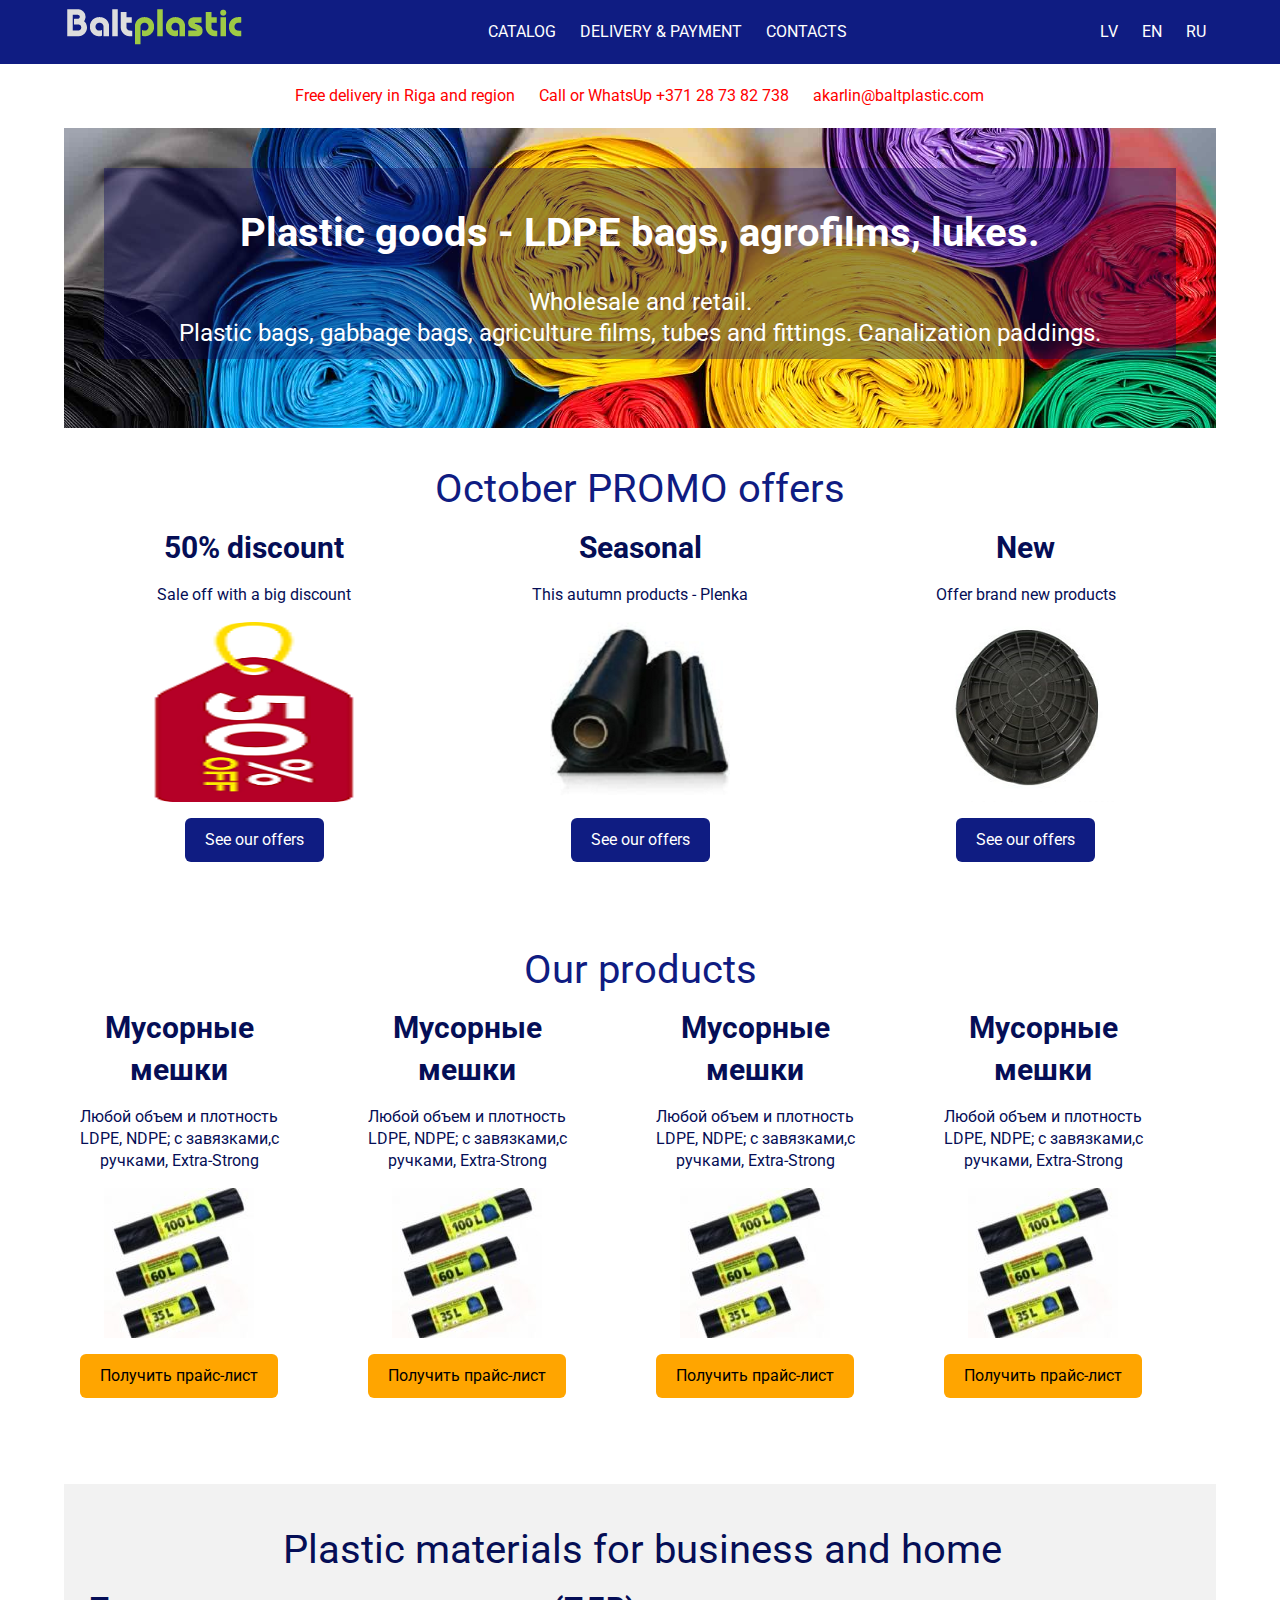
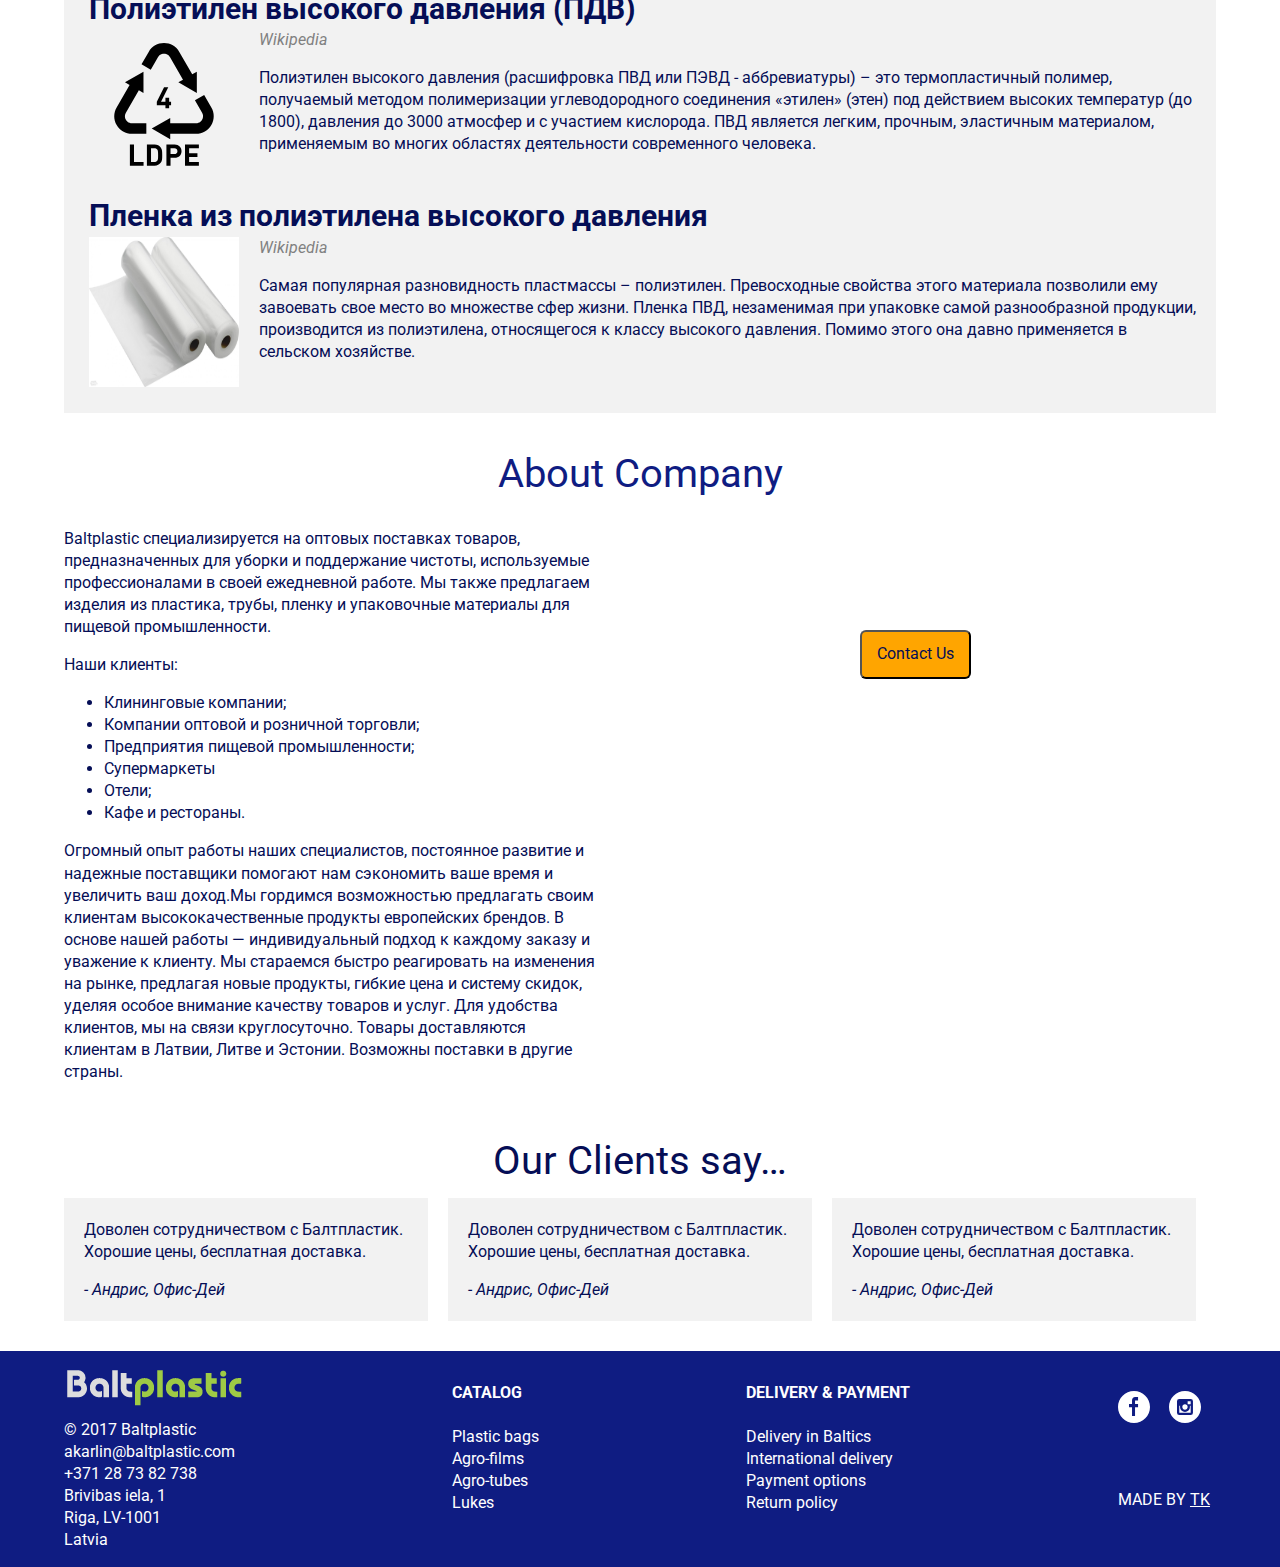
==== index.html @ e7d63afd "Update index.html" ====
<!DOCTYPE html>
<html lang="en">
<head>
	<meta charset="utf-8">
	<meta name="viewport" content="width=device-width,initial-scale=1,shrink-to-fit=no">
	<title>Plastic goods, tubes, packages wholesale</title>
	<link href="css/normalize.css" rel="stylesheet">
	<link href="css/style.css" rel="stylesheet">
	<link href="https://fonts.googleapis.com/css?family=Roboto:400,500,700&amp;subset=cyrillic" rel="stylesheet">
</head>
<body>
	<header>
		<nav class="main-navigation container">
			<div class="main-header-logo">
				<img src="img/logo.png" width="180" height="50" alt="Baltpalstic logo">
			</div>
			<ul class="main-menu">
				<li><a class="main-menu-link" href="catalog.html">CATALOG</a></li>
					<ul class="dropdown">
						<li><a href="#">Plastic bags</a></li>
						<li><a href="#">Agro-films</a></li>
						<li><a href="#">Agro-tubes</a></li>
						<li><a href="#">Lukes</a></li>
					</ul>
				<li><a class="main-menu-link" href="terms.html">DELIVERY &#38; PAYMENT</a></li>
					<ul class="dropdown">
						<li><a href="#">Delivery in Baltics</a></li>
						<li><a href="#">International delivery</a></li>
						<li><a href="#">Payment options</a></li>
						<li><a href="#">Return policy</a></li>
					</ul>
				<li><a class="main-menu-link" href="about.html">CONTACTS</a></li>
			</ul>
			<ul class="language-menu">
				<li><a href="#">LV</a></li>
				<li><a href="#">EN</a></li>
				<li><a href="#">RU</a></li>
			</ul>
		</nav>
	</header>
	<main class="container">
		<div class="announcement">
			<ul>
				<li>Free delivery in Riga and region</li>
				<li> Call or WhatsUp +371 28 73 82 738</li>
				<li>akarlin@baltplastic.com</li>
			</ul>
		</div>
		<section class="banner">
			<div class="banner-text">
				<h1>Plastic goods - LDPE bags, agrofilms, lukes.</h1>
				<p>Wholesale and retail.</p>
				<p>Plastic bags, gabbage bags, agriculture films, tubes and fittings. Canalization paddings.</p>
			</div>
		</section>
		<section class="promo">
			<h2 class="section-title"><a href="promo.html">October PROMO offers</a></h2>
			<div class="promo-offers">
				<article class="offer">
					<h3>50% discount</h3>
					<p>Sale off with a big discount</p>
					<img src="img/discount.png" width="240" height="180" alt>
					<p><a class="button" href="promo.html#50%">See our offers</a></p>
				</article>
				<article class="offer">
					<h3>Seasonal</h3>
					<p>This autumn products - Plenka</p>
					<img src="img/black-film.png" width="180" height="180" alt>
					<p><a class="button" href="promo.html#saleoff">See our offers</a></p>
				</article>
				<article class="offer">
					<h3>New</h3>
					<p>Offer brand new products</p>
					<img src="img/luk.png" width="180" height="180" alt>
					<p><a class="button" href="promo.html#new-pr">See our offers</a></p>
				</article>
			</div>
		</section>
		<section class="our-products">
			<h2 class="section-title"><a href="catalog.html">Our products</a></h2>
			<div class="products">
				<div class="product-item">
					<div class="product-text">
						<h3>Мусорные мешки</h3>
						<p>Любой объем и плотность LDPE, NDPE; с завязками,с ручками, Extra-Strong</p>
					</div>
					<img src="img/ldpe_2-150x150.jpg" width="150" height="150" alt="Мешки">
					<p><a class="button order inside-catalog" target="_blank" href="https://goo.gl/forms/ezxIG8glcDFkC39t2">Получить прайс-лист</a></p>
				</div>
				<div class="product-item">
					<div class="product-text">
						<h3>Мусорные мешки</h3>
						<p>Любой объем и плотность LDPE, NDPE; с завязками,с ручками, Extra-Strong</p>
					</div>
					<img src="img/ldpe_2-150x150.jpg" width="150" height="150" alt="Мешки">
					<p><a class="button order inside-catalog" target="_blank" href="https://goo.gl/forms/ezxIG8glcDFkC39t2">Получить прайс-лист</a></p>
				</div>
				<div class="product-item">
					<div class="product-text">
						<h3>Мусорные мешки</h3>
						<p>Любой объем и плотность LDPE, NDPE; с завязками,с ручками, Extra-Strong</p>
					</div>
					<img src="img/ldpe_2-150x150.jpg" width="150" height="150" alt="Мешки">
					<p><a class="button order inside-catalog" target="_blank" href="https://goo.gl/forms/ezxIG8glcDFkC39t2">Получить прайс-лист</a></p>
				</div>
				<div class="product-item">
					<div class="product-text">
						<h3>Мусорные мешки</h3>
						<p>Любой объем и плотность LDPE, NDPE; с завязками,с ручками, Extra-Strong</p>
					</div>
					<img src="img/ldpe_2-150x150.jpg" width="150" height="150" alt="Мешки">
					<p><a class="button order inside-catalog" target="_blank" href="https://goo.gl/forms/ezxIG8glcDFkC39t2">Получить прайс-лист</a></p>
				</div>
			</div>
		</section>
		<section class="info-text">
			<h2 class="section-title">Plastic materials for business and home</h2>
			<div class="info">
				<h3>Полиэтилен высокого давления (ПДВ)</h3>
				<cite><a href="https://en.wikipedia.org/wiki/Polyethylene">Wikipedia</a></cite>
				<img class="info-img" src="img/Symbol_Resin_Code_4_LDPE.svg" width="150" height="150" alt="LDPE">
				<p>Полиэтилен высокого давления (расшифровка ПВД или ПЭВД - аббревиатуры) – это термопластичный полимер, получаемый методом полимеризации углеводородного соединения «этилен» (этен) под действием высоких температур (до 1800), давления до 3000 атмосфер и с участием кислорода. ПВД является легким, прочным, эластичным материалом, применяемым во многих областях деятельности современного человека.</p>
			</div>
			<div class="info">
				<h3>Пленка из полиэтилена высокого давления</h3>
				<cite><a href="https://en.wikipedia.org/wiki/Plastic_film">Wikipedia</a></cite>
				<img class="info-img" src="img/plenka.jpg" width="150" height="150" alt="Plenka">
				<p>Самая популярная разновидность пластмассы – полиэтилен. Превосходные свойства этого материала позволили ему завоевать свое место во множестве сфер жизни. Пленка ПВД, незаменимая при упаковке самой разнообразной продукции, производится из полиэтилена, относящегося к классу высокого давления. Помимо этого она давно применяется в сельском хозяйстве.</p>
			</div>
		</section>
		<section class="about-company">
			<h2 class="section-title"><a href="about.html">About Company</a></h2>
			<div class="about-company-wrapper">
				<div class="about-company-text">
					<p>Baltplastic специализируется на оптовых поставках товаров, предназначенных для уборки и поддержание чистоты, используемые профессионалами в своей ежедневной работе. Мы также предлагаем изделия из пластика, трубы, пленку и упаковочные материалы для пищевой промышленности.</p>
					<p>Наши клиенты:</p>
					<ul>
						<li>Клининговые компании;</li>
						<li>Компании оптовой и розничной торговли;</li>
						<li>Предприятия пищевой промышленности;</li>
						<li>Супермаркеты</li>
						<li>Отели;</li>
						<li>Кафе и рестораны.</li>
					</ul>
					<p>Огромный опыт работы наших специалистов, постоянное развитие и надежные поставщики помогают нам сэкономить ваше время и увеличить ваш доход.Мы гордимся возможностью предлагать своим клиентам высококачественные продукты европейских брендов.
В основе нашей работы — индивидуальный подход к каждому заказу и уважение к клиенту.
Мы стараемся быстро реагировать на изменения на рынке, предлагая новые продукты, гибкие цена и систему скидок, уделяя особое внимание качеству товаров и услуг.
Для удобства клиентов, мы на связи круглосуточно.
Товары доставляются клиентам в Латвии, Литвe и Эстонии. Возможны поставки в другие страны.</p>
			</div>
			<div class="map">
				<iframe src="https://www.google.com/maps/embed?pb=!1m18!1m12!1m3!1d2174.8038383225467!2d24.14972441620319!3d56.96929258089617!2m3!1f0!2f0!3f0!3m2!1i1024!2i768!4f13.1!3m3!1m2!1s0x46eece4de9880dd9%3A0x5e7180d41c6c4830!2zQnLEq3bEq2JhcyBpZWxhIDE4OSwgVmlkemVtZXMgcHJpZWvFoXBpbHPEk3RhLCBSxKtnYSwgTFYtMTAxMg!5e0!3m2!1sru!2slv!4v1507372986558" width="600" height="450" frameborder="0" style="border:0" allowfullscreen></iframe>
				<button class="button map-contact">Contact Us</button>
			</div>
		</div>

		</section>
		<section class="reviews">
			<h2 class="section-title">Our Clients say&#8230;</h2>
			<div class="reviews-wrapper">
			<div class="client-review">
				<p>Доволен сотрудничеством с Балтпластик. Хорошие цены, бесплатная доставка.</p>
				<cite>- Андрис, Офис-Дей</cite>
			</div>
			<div class="client-review">
				<p>Доволен сотрудничеством с Балтпластик. Хорошие цены, бесплатная доставка.</p>
				<cite>- Андрис, Офис-Дей</cite>
			</div>
			<div class="client-review">
				<p>Доволен сотрудничеством с Балтпластик. Хорошие цены, бесплатная доставка.</p>
				<cite>- Андрис, Офис-Дей</cite>
			</div>
		</div>
		</section>
	</main>
	<footer>
		<div class="footer-wrapper container">
			<div class="footer-col">
				<img class="footer-logo" src="img/logo.png" width="180" height="50" alt="Baltplastic logo">
			<p>&#169; 2017 Baltplastic<br>
			<a href="mailto:akarlin@baltplastic.com">akarlin@baltplastic.com</a><br>
			+371 28 73 82 738<br>
			Brivibas iela, 1<br>
			Riga, LV-1001<br>
			Latvia</p>
		</div>
		<div class="footer-col">
			<h4>CATALOG</h4>
			<ul>
				<li>Plastic bags</li>
				<li>Agro-films</li>
				<li>Agro-tubes</li>
				<li>Lukes</li>
			</ul>
		</div>
		<div class="footer-col">
			<h4>DELIVERY &#38; PAYMENT</h4>
			<ul>
				<li>Delivery in Baltics</li>
				<li>International delivery</li>
				<li>Payment options</li>
				<li>Return policy</li>
			</ul>
		</div>
		<div class="footer-col">
			<a class="button-social facebook" href="#"></a>
			<a class="button-social instagram" href="#"></a>
			<p class="made">MADE BY <a class="author" href="https://www.linkedin.com/in/tatiana-karlin/">TK</a></p>
		</div>
	</div>
	</footer>
</body>
</html>
---- css/style.css ----
@charset "utf-8";
*, *::before, *::after {
	box-sizing: border-box;
}

body {
	margin: 0;
	padding: 0;
	color: #050E56;
	font: normal 100% "Roboto", "Arial", sans-serif;
	line-height: 1.38;
}

.visually-hidden {
	position: absolute !important;
	clip: rect(1px 1px 1px 1px); /* IE6, IE7 */
	clip: rect(1px, 1px, 1px, 1px);
	padding:0 !important;
	border:0 !important;
	height: 1px !important;
	width: 1px !important;
	overflow: hidden;
}

header {
	background-color: #0F1C82;
}

.container {
	width: 90%;
	margin: 0 auto;
	position: relative;
}

.main-menu,
.dropdown,
.language-menu,
.promo-offers,
.footer-col ul,
.breadcrumbs ul,
.announcement ul {
	list-style: none;
}

.announcement ul  {
	padding: 0;
}

a {
	text-decoration: none;
	color: #0F1C82;
}

.main-navigation a,
.footer-wrapper a {
	color: #ffffff;
}

.button {
	display: inline-block;
	max-width: 100%;
	text-align: center;
	text-decoration: none;
	padding: 0.68em 0.95em;
	font: inherit;
	line-height: 1.5;
	border-radius: 6px;
	color: #050E56;
	background-color: orange;
	cursor: pointer;
}

.main-navigation {
	display: flex;
	flex-wrap: wrap;
	justify-content: space-between;
	align-items: stretch;
}

img {
	max-width: 100%;
}

.dropdown {
	display: none;
}

.main-menu li,
.announcement li {
	display: inline-block;
	padding: 5px 10px;
}

.language-menu li {
	display: inline-block;
	padding: 5px 10px;
}

.announcement {
	width: 90%;
	margin: 0 auto;
	display: flex;
	justify-content: space-around;
	color: red;
}

.banner {
	background: gray url("../img/bags-central.jpg");
	background-size: cover;
	min-height: 300px;
	padding: 40px;
}

.banner-text {
	text-align: center;
	margin-right: auto;
	margin-left:  auto;
	padding: 10px;
	background: rgba(10, 8, 89, 0.4);

	color: #ffffff;
}

.banner-text h1 {
	font-size: 2.5em;
}

.banner-text p {
	margin: 0;
	font-size: 1.5em;
	line-height: 1.3;
}

.inside-title,
.section-title {
	font-size: 2.5em;
	font-weight: normal;
	text-align: center;
	margin-bottom: 10px;
}

.promo-offers {
	width: 100%;
	display: flex;
	justify-content: space-between;
	margin-bottom: 4em;
}

.offer {
	width: 33%;
	display: flex;
	flex-direction: column;
	align-items: center;
}


h3 {
	font-size: 1.875em;
	margin: 0;
}

.offer a {
	color: #ffffff;
	padding: 10px 20px;
	background-color:  #0F1C82;
	border-radius: 6px;
}

.our-products {
	margin-bottom: 70px;
}

.products {
	display: flex;
	justify-content: space-between;
}

.product-item {
	display: flex;
	flex-direction: column;
	align-items: center;
	margin-right: 5%;
	text-align: center;
}

.product-item a {
	color: black;
	background-color: orange;
	padding: 10px 20px;
}

.info-text {
	background-color: rgb(242, 242, 242);
	padding: 5px 20px 10px 25px;
}

.info {
	margin-bottom: 40px;
}

.info-img {
	float: left;
	margin-right: 20px;
}

.info a {
	color: gray;
}

.about-company-wrapper {
	display: flex;
	justify-content: space-between;
}

.about-company-text {
	margin-right: 20px;
}

.map {
	padding-top: 50px;
	position: relative;
}

.map-contact {
	position: absolute;
	content: "";
	top: 118px;
	left: 244px;
}

.reviews {
	margin-bottom: 30px;
}

.reviews-wrapper {
	display: flex;
	justify-content: space-between;
}

.client-review {
	background-color: rgb(242, 242, 242);
	margin-right: 20px;
	padding: 5px 10px 20px 20px;
}

footer {
	background-color: #0F1C82;
	color: white;
	padding-top: 10px;
}

.footer-wrapper {
	display: flex;
	justify-content: space-between;
}

.footer-col ul {
	padding: 0;
}

.footer-col p {
	margin-top: 2px
}

.button-social {
	display: inline-block;
	margin-top: 30px;
	margin-right: 15px;
	width: 32px;
	height: 32px;
}

.facebook {
	background:  url("../img/fb.svg") no-repeat;
}

.instagram {
	background:  url("../img/instagram.svg") no-repeat;
}

.footer-col .made {
	margin-top: 60px;
}

.author {
	text-decoration: underline;
}

.contact-map-wrapper {
	display: flex;
	justify-content: space-between;
}

.promo-wrapper {
	display: flex;
	justify-content: space-around;
	align-items: center;
	margin-bottom: 30px;
}

.promo-wrapper p {
	margin: 0;
	padding: 0;
	text-align: left;
}

.breadcrumbs li {
	display: inline-block;
	margin-right: 10px;
}

.breadcrumbs ul {
	padding: 10px;
}

.breadcrumbs {
	display: flex;
	justify-content: flex-start;
	align-items: baseline;
	color: gray;
}

.breadcrumbs a {
	text-decoration: underline;
	color: gray;
}

.catalog-title {
	margin-right: 50px;
	margin-top: 0;
	color:  #0F1C82;
}

.column-header {
	color: gray;
}

td {
	padding: 10px 25px;
	text-align: center;
}

.table-header td {
	text-align: left;
	background-color: #050E56;
	color: #ffffff;
	font-size: 1.5em;
}

table{
	margin-bottom: 20px;
}

.inside-page {
	text-align: center;
	margin-bottom: 30px;
}

.modal {
	width: 100%;
	height: 100%
}

.hidden {
	display: none;
}


@media (max-device-width: 736px) and (min-device-width: 320px), only screen and (max-width: 480px) {
body {
	font-size: 2.5em;
}

.promo-offers,
.products,
.about-company-wrapper,
.reviews-wrapper {
	flex-direction: column;
}

.offer,
.product-item,
.client-review {
	width: 100%;
	outline: 1px solid gray;
	margin-bottom: 10px;
}

}
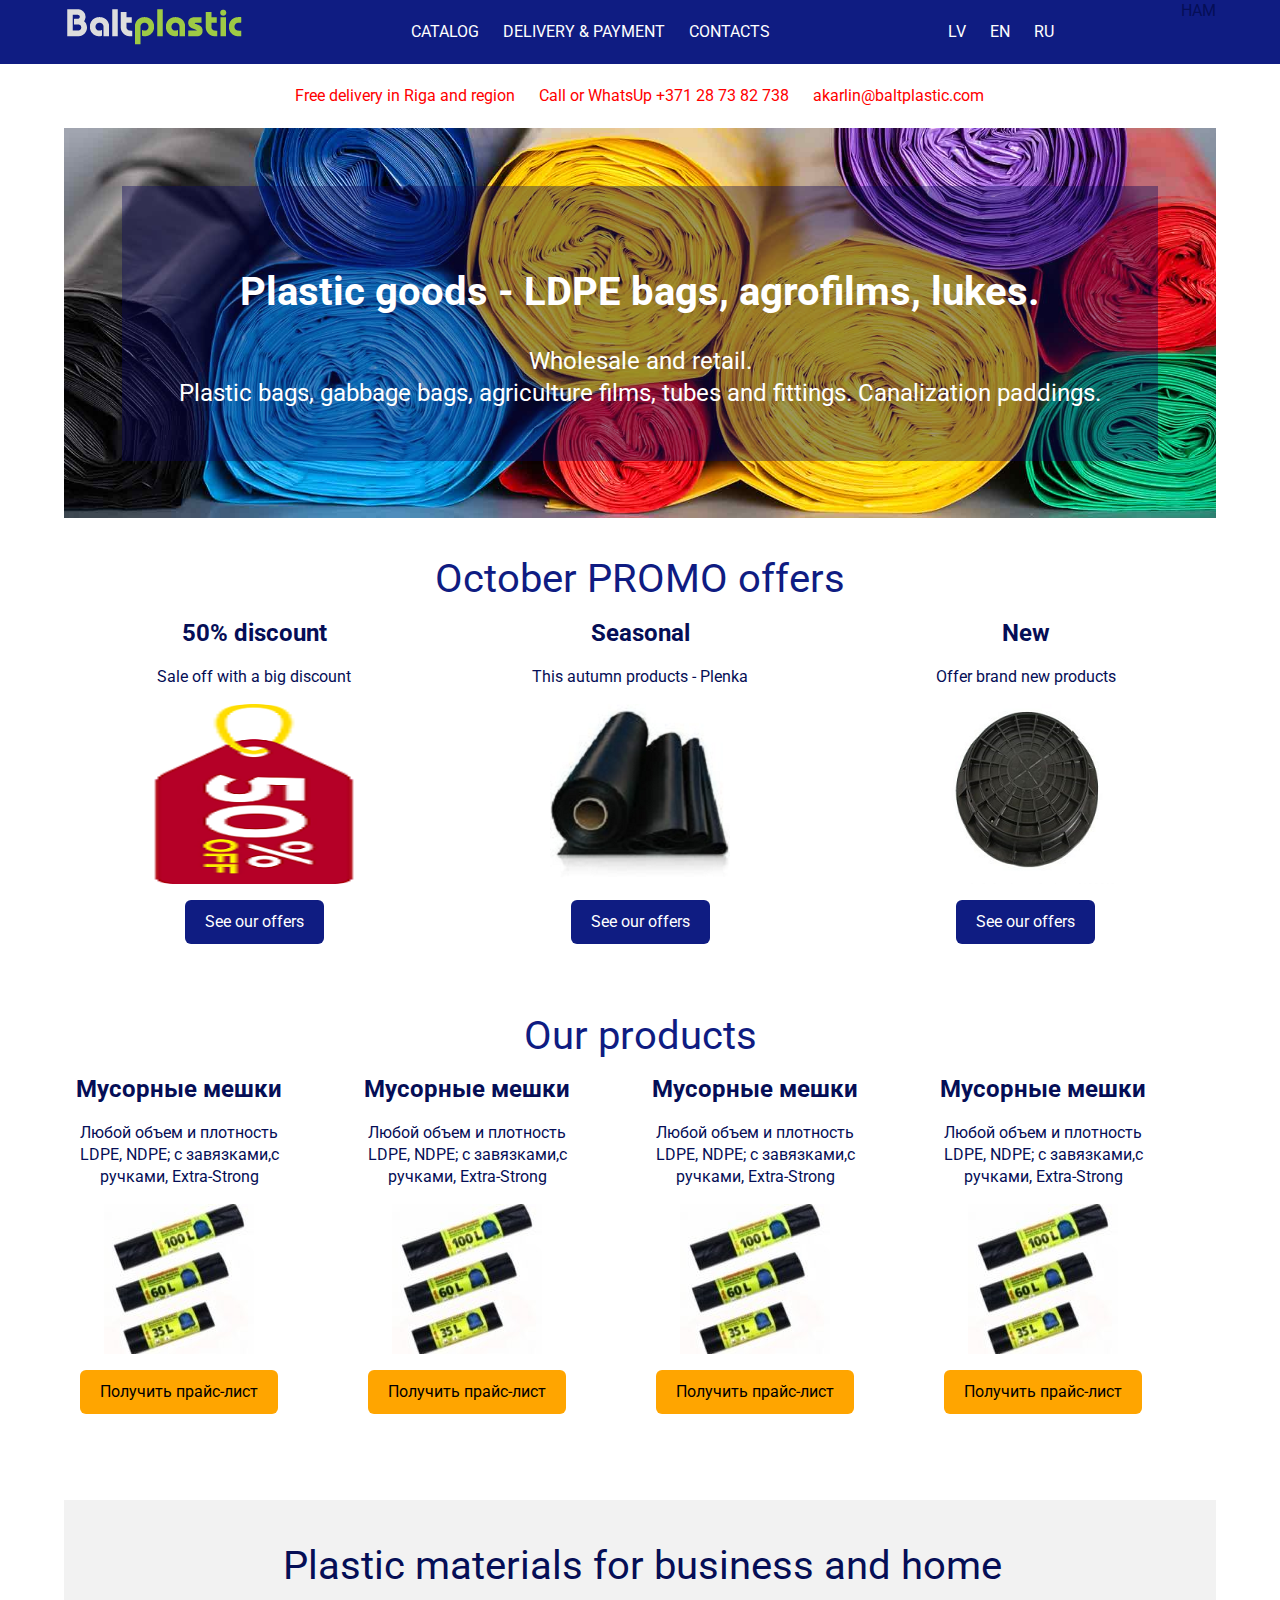
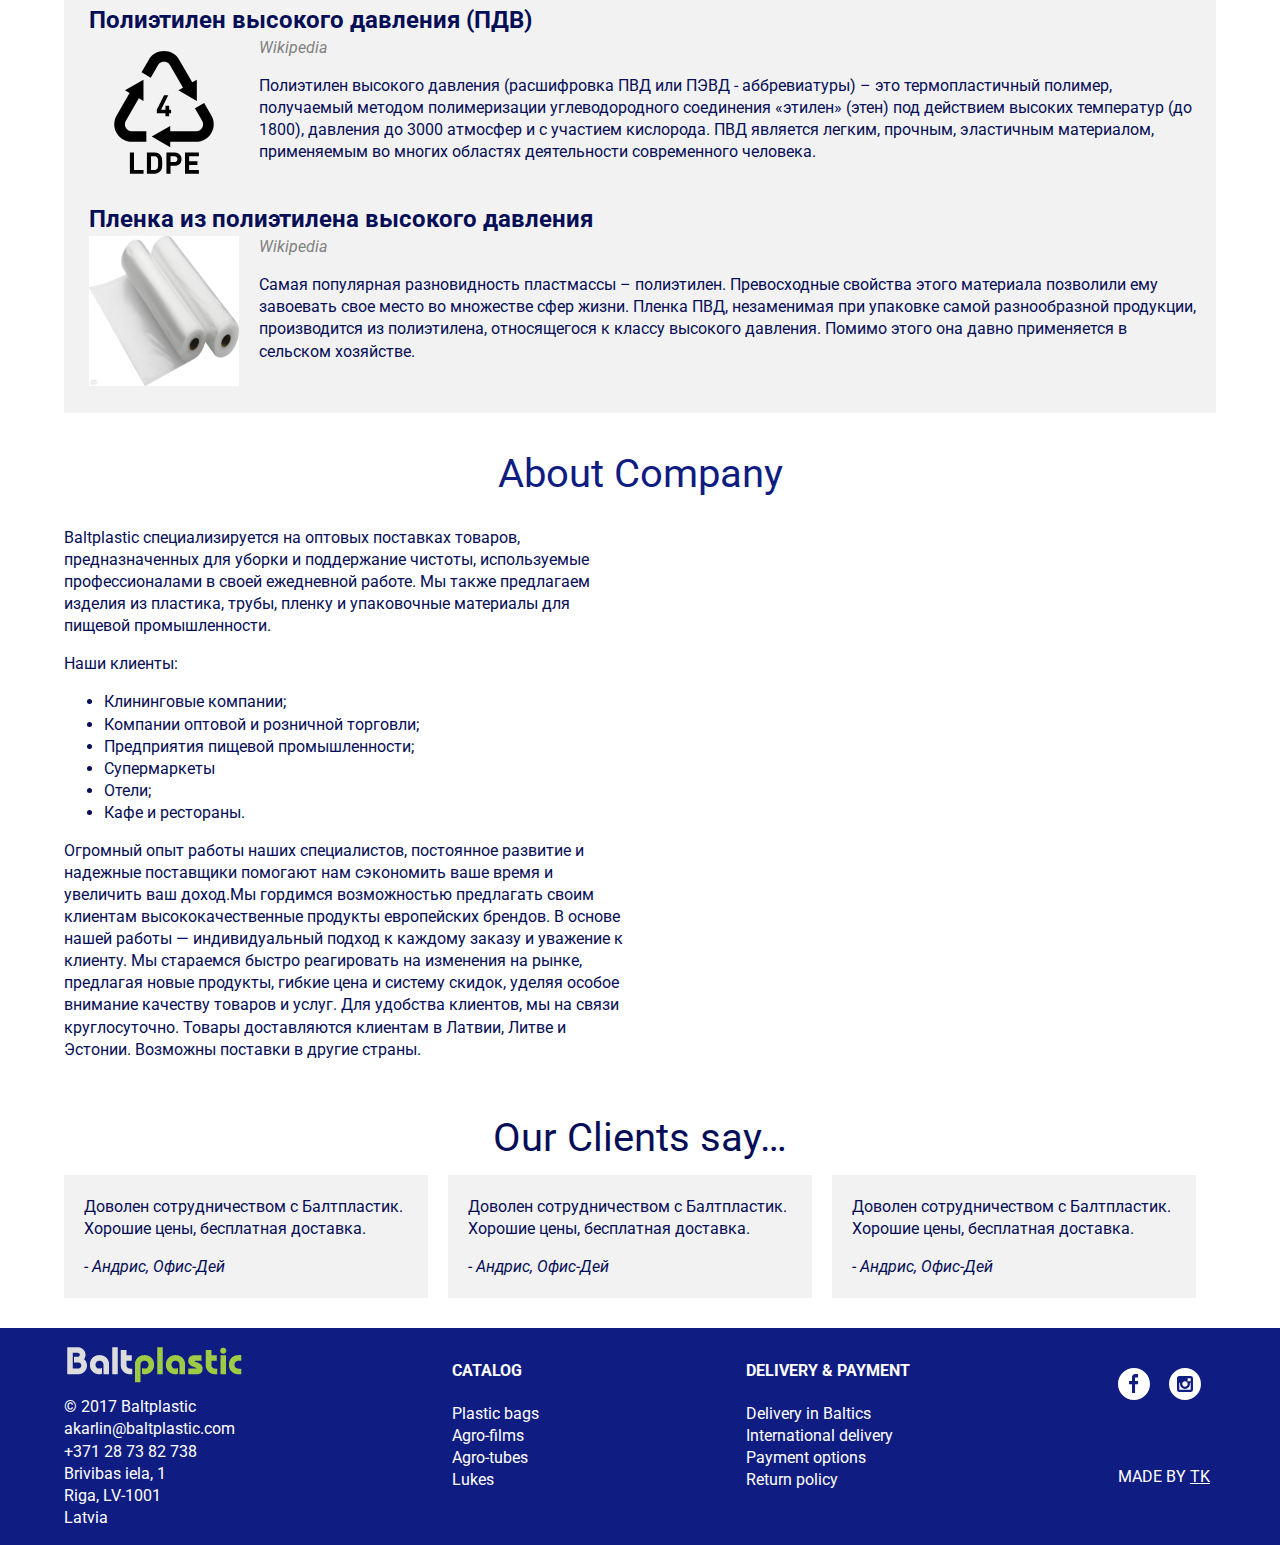
==== commit 6613bb2a: "Add files via upload" ====
--- a/index.html
+++ b/index.html
@@ -36,6 +36,7 @@
 				<li><a href="#">EN</a></li>
 				<li><a href="#">RU</a></li>
 			</ul>
+			<div class="hamburger-menu">HAM</div>
 		</nav>
 	</header>
 	<main class="container">
@@ -116,15 +117,15 @@
 		<section class="info-text">
 			<h2 class="section-title">Plastic materials for business and home</h2>
 			<div class="info">
-				<h3>Полиэтилен высокого давления (ПДВ)</h3>
+				<h3 class="info-title">Полиэтилен высокого давления (ПДВ)</h3>
 				<cite><a href="https://en.wikipedia.org/wiki/Polyethylene">Wikipedia</a></cite>
-				<img class="info-img" src="img/Symbol_Resin_Code_4_LDPE.svg" width="150" height="150" alt="LDPE">
+				<div class="info-img"><img src="img/Symbol_Resin_Code_4_LDPE.svg" width="150" height="150" alt="LDPE"></div>
 				<p>Полиэтилен высокого давления (расшифровка ПВД или ПЭВД - аббревиатуры) – это термопластичный полимер, получаемый методом полимеризации углеводородного соединения «этилен» (этен) под действием высоких температур (до 1800), давления до 3000 атмосфер и с участием кислорода. ПВД является легким, прочным, эластичным материалом, применяемым во многих областях деятельности современного человека.</p>
 			</div>
 			<div class="info">
-				<h3>Пленка из полиэтилена высокого давления</h3>
+				<h3 class="info-title">Пленка из полиэтилена высокого давления</h3>
 				<cite><a href="https://en.wikipedia.org/wiki/Plastic_film">Wikipedia</a></cite>
-				<img class="info-img" src="img/plenka.jpg" width="150" height="150" alt="Plenka">
+				<div class="info-img"><img src="img/plenka.jpg" width="150" height="150" alt="Plenka"></div>
 				<p>Самая популярная разновидность пластмассы – полиэтилен. Превосходные свойства этого материала позволили ему завоевать свое место во множестве сфер жизни. Пленка ПВД, незаменимая при упаковке самой разнообразной продукции, производится из полиэтилена, относящегося к классу высокого давления. Помимо этого она давно применяется в сельском хозяйстве.</p>
 			</div>
 		</section>
@@ -150,7 +151,6 @@
 			</div>
 			<div class="map">
 				<iframe src="https://www.google.com/maps/embed?pb=!1m18!1m12!1m3!1d2174.8038383225467!2d24.14972441620319!3d56.96929258089617!2m3!1f0!2f0!3f0!3m2!1i1024!2i768!4f13.1!3m3!1m2!1s0x46eece4de9880dd9%3A0x5e7180d41c6c4830!2zQnLEq3bEq2JhcyBpZWxhIDE4OSwgVmlkemVtZXMgcHJpZWvFoXBpbHPEk3RhLCBSxKtnYSwgTFYtMTAxMg!5e0!3m2!1sru!2slv!4v1507372986558" width="600" height="450" frameborder="0" style="border:0" allowfullscreen></iframe>
-				<button class="button map-contact">Contact Us</button>
 			</div>
 		</div>
 
@@ -175,8 +175,8 @@
 	</main>
 	<footer>
 		<div class="footer-wrapper container">
-			<div class="footer-col">
-				<img class="footer-logo" src="img/logo.png" width="180" height="50" alt="Baltplastic logo">
+			<div class="footer-col desktop">
+			<img class="footer-logo" src="img/logo.png" width="180" height="50" alt="Baltplastic logo">
 			<p>&#169; 2017 Baltplastic<br>
 			<a href="mailto:akarlin@baltplastic.com">akarlin@baltplastic.com</a><br>
 			+371 28 73 82 738<br>
@@ -184,7 +184,7 @@
 			Riga, LV-1001<br>
 			Latvia</p>
 		</div>
-		<div class="footer-col">
+		<div class="footer-col desktop">
 			<h4>CATALOG</h4>
 			<ul>
 				<li>Plastic bags</li>
@@ -193,7 +193,7 @@
 				<li>Lukes</li>
 			</ul>
 		</div>
-		<div class="footer-col">
+		<div class="footer-col desktop">
 			<h4>DELIVERY &#38; PAYMENT</h4>
 			<ul>
 				<li>Delivery in Baltics</li>
@@ -202,10 +202,20 @@
 				<li>Return policy</li>
 			</ul>
 		</div>
-		<div class="footer-col">
+		<div class="footer-col desktop">
 			<a class="button-social facebook" href="#"></a>
 			<a class="button-social instagram" href="#"></a>
 			<p class="made">MADE BY <a class="author" href="https://www.linkedin.com/in/tatiana-karlin/">TK</a></p>
+		</div>
+		<div class="footer-mobile">
+			<img class="footer-logo" src="img/logo.png" width="180" height="50" alt="Baltplastic logo">
+			<p>Contacts</p>
+			<p>About Us</p>
+			<p>Catalog</p>
+			<p>Delivery & Payment</p>
+			<p>Made by TK</p>
+			<a class="button-social facebook" href="#"></a>
+			<a class="button-social instagram" href="#"></a>
 		</div>
 	</div>
 	</footer>
--- a/css/style.css
+++ b/css/style.css
@@ -108,14 +108,14 @@
 	background: gray url("../img/bags-central.jpg");
 	background-size: cover;
 	min-height: 300px;
-	padding: 40px;
+	padding: 5%;
 }
 
 .banner-text {
 	text-align: center;
 	margin-right: auto;
 	margin-left:  auto;
-	padding: 10px;
+	padding: 5%;
 	background: rgba(10, 8, 89, 0.4);
 
 	color: #ffffff;
@@ -143,7 +143,7 @@
 	width: 100%;
 	display: flex;
 	justify-content: space-between;
-	margin-bottom: 4em;
+	margin-bottom: 3em;
 }
 
 .offer {
@@ -155,7 +155,7 @@
 
 
 h3 {
-	font-size: 1.875em;
+	font-size: 1.5em;
 	margin: 0;
 }
 
@@ -213,19 +213,18 @@
 }
 
 .about-company-text {
+	width: 50%;
 	margin-right: 20px;
 }
 
 .map {
+	width: 50%;
 	padding-top: 50px;
 	position: relative;
 }
 
-.map-contact {
-	position: absolute;
-	content: "";
-	top: 118px;
-	left: 244px;
+.map iframe {
+	width: 100%;
 }
 
 .reviews {
@@ -368,7 +367,23 @@
 
 @media (max-device-width: 736px) and (min-device-width: 320px), only screen and (max-width: 480px) {
 body {
-	font-size: 2.5em;
+	font-size: 1.5em;
+}
+
+.banner-text h1 {
+	font-size: 1.5em;
+}
+
+.banner-text p {
+	font-size: 1em;
+}
+
+.section-title {
+	font-size: 1.5em;
+}
+
+.main-header-logo {
+	padding-top: 20px;
 }
 
 .promo-offers,
@@ -379,11 +394,69 @@
 }
 
 .offer,
-.product-item,
-.client-review {
+.product-item  {
 	width: 100%;
 	outline: 1px solid gray;
 	margin-bottom: 10px;
 }
 
-}
+.client-review,
+.map,
+.about-company-text {
+	width: 100%;
+	margin-bottom: 10px;
+}
+
+.info-title {
+	font-size: 1.2em;
+}
+
+.info-text img {
+	display: none;
+}
+
+}
+
+@media only screen and (min-width: 850px) {
+	.footer-mobile {
+		display: none;
+	}
+}
+
+
+@media only screen and (max-width: 850px) {
+
+	.main-header-logo {
+		padding-top: 10px;
+	}
+	.main-menu,
+	.language-menu {
+		display: none;
+	}
+
+	.desktop {
+		display: none;
+	}
+
+	.hamburger-menu {
+		display: block;
+		color: white;
+		margin: 26px 5px;
+	}
+
+	.footer-mobile {
+		display: block;
+		margin: 0 auto;
+		text-align: center;
+	}
+
+	.about-company-wrapper {
+		flex-direction: column;
+	}
+
+.about-company-text,
+.map {
+	width: 100%;
+}
+
+}
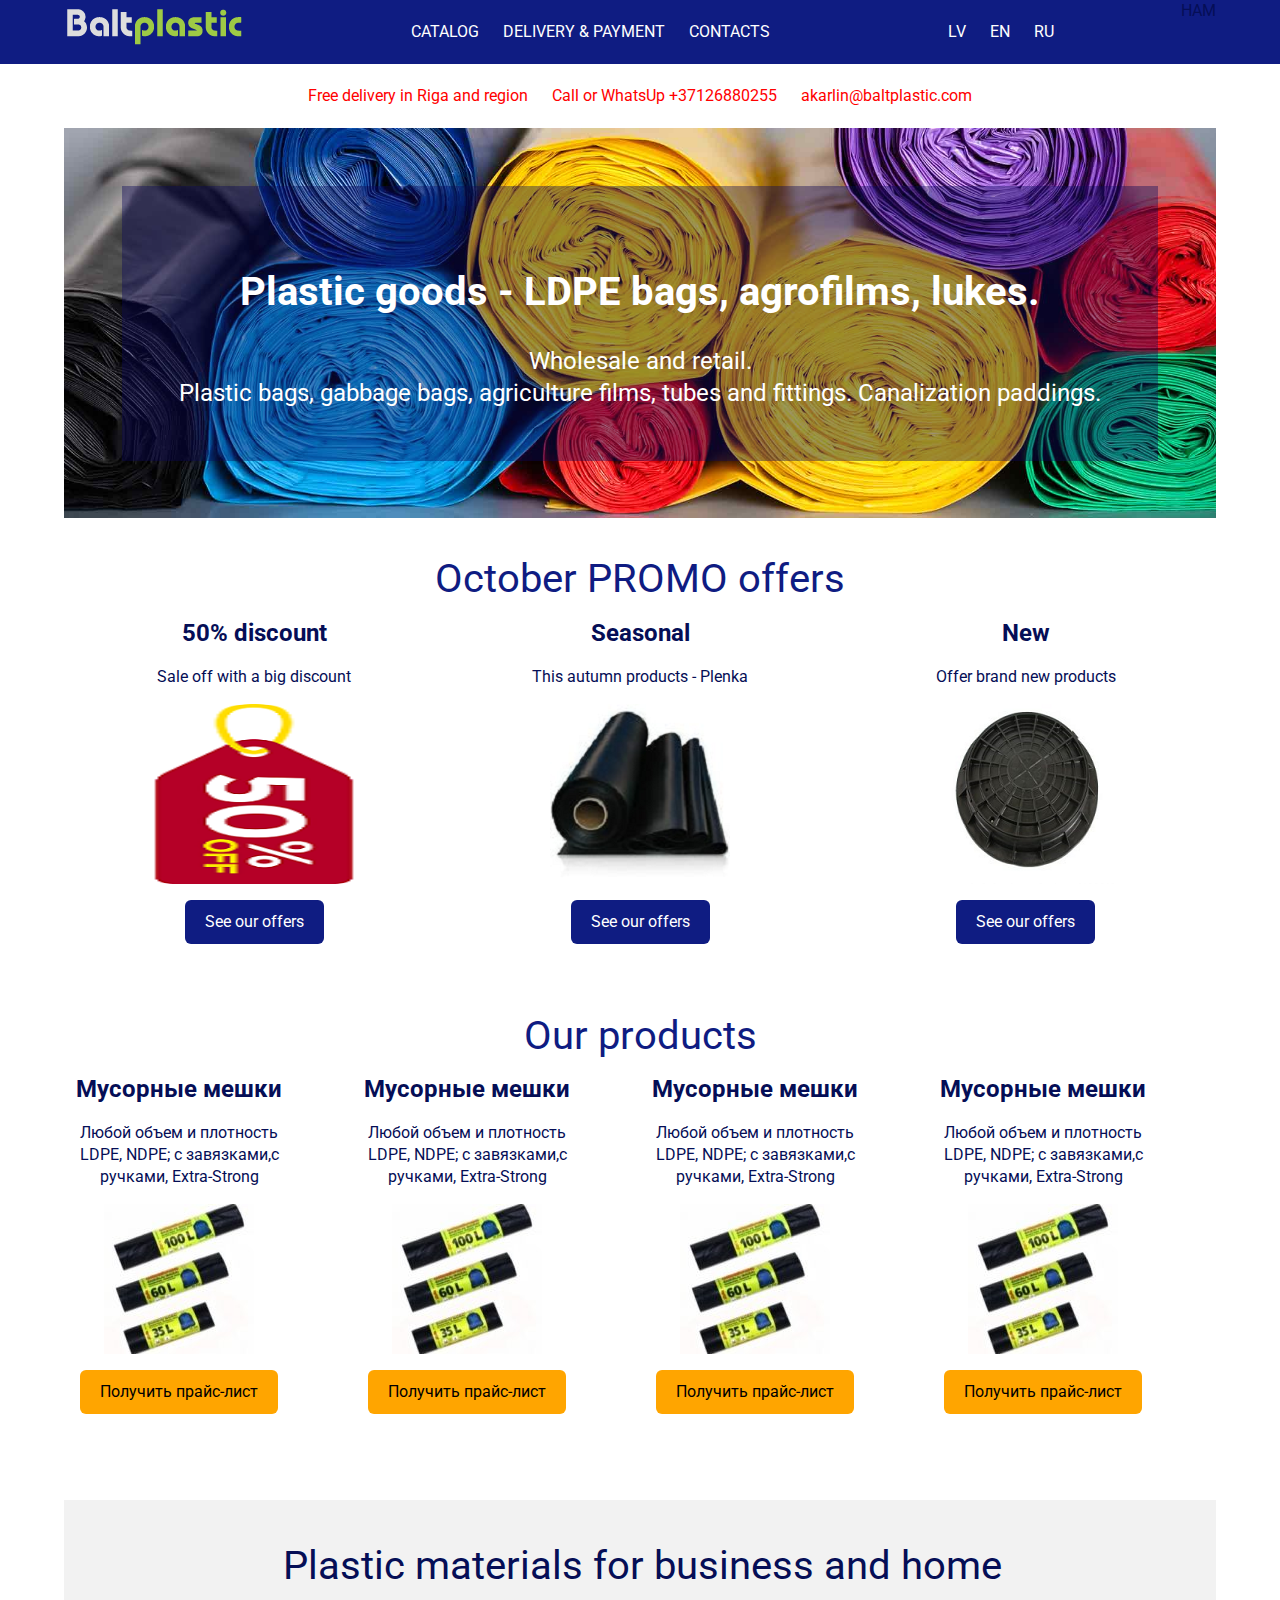
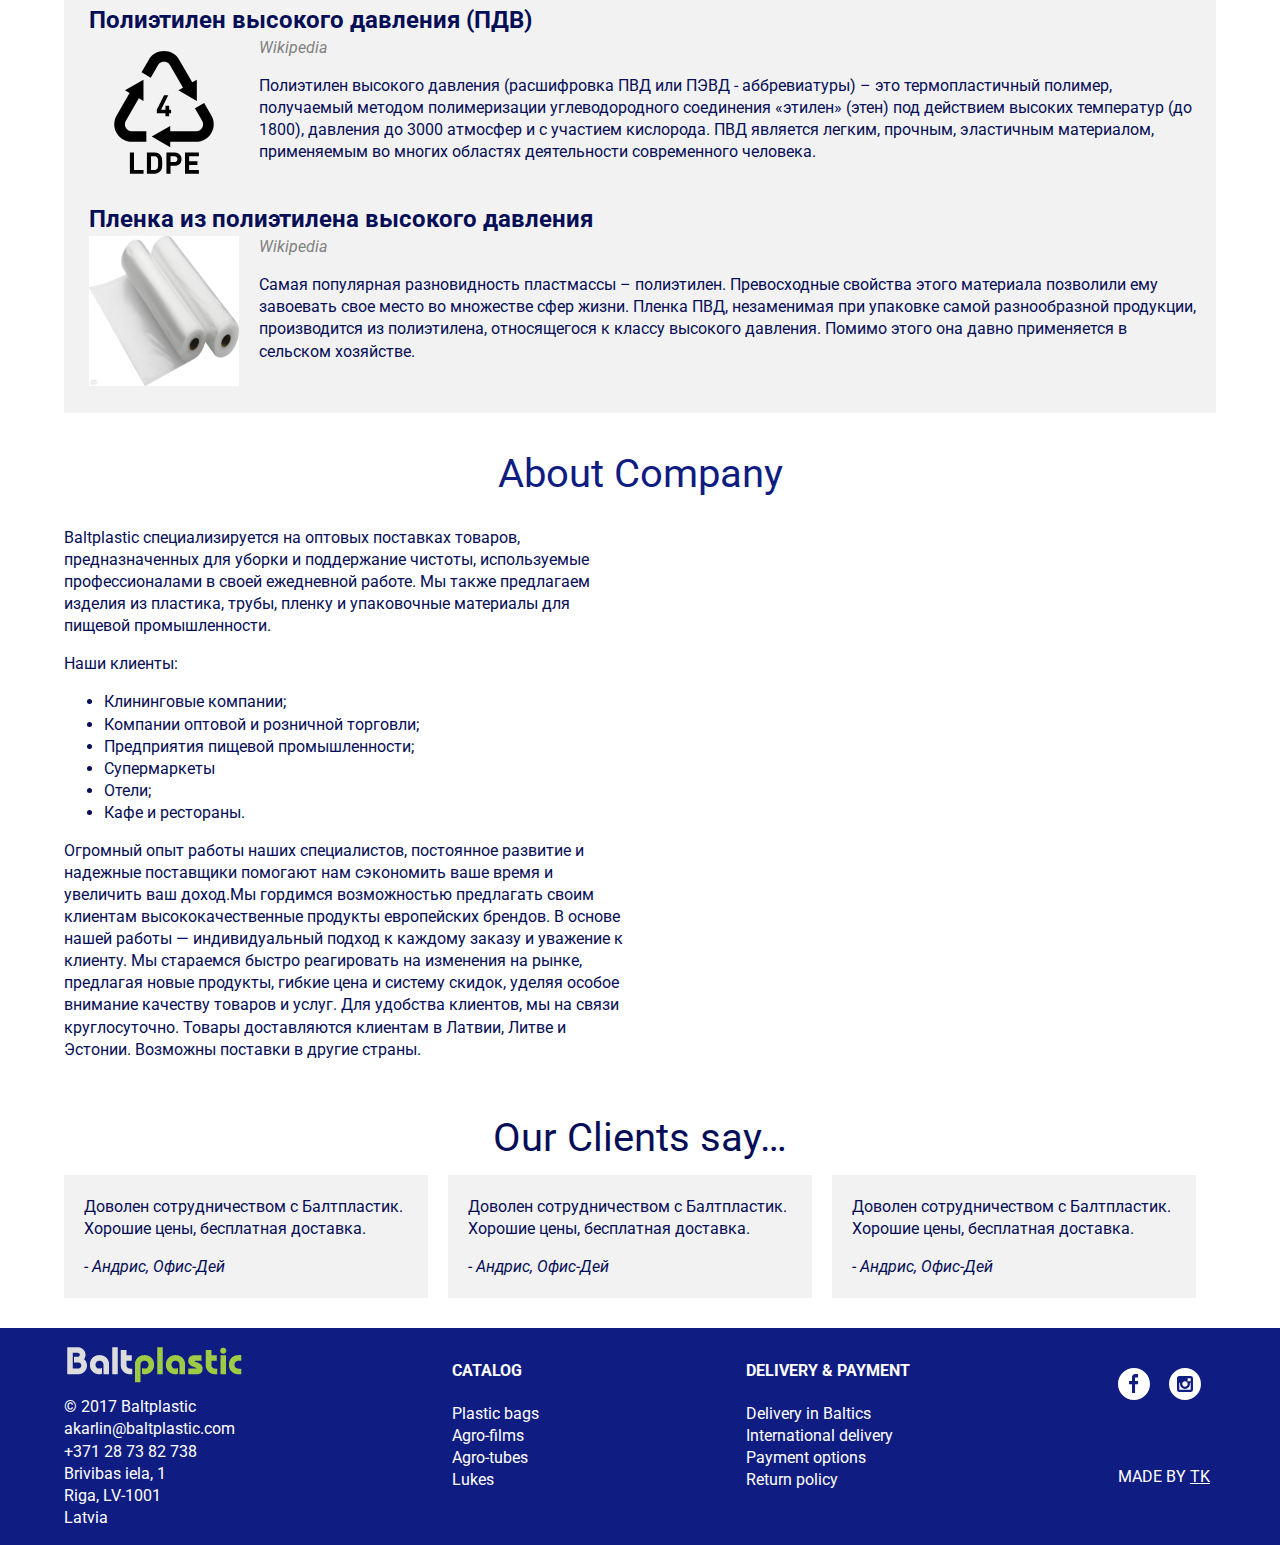
==== commit d7b14a19: "Update index.html" ====
--- a/index.html
+++ b/index.html
@@ -43,7 +43,7 @@
 		<div class="announcement">
 			<ul>
 				<li>Free delivery in Riga and region</li>
-				<li> Call or WhatsUp +371 28 73 82 738</li>
+				<li> Call or WhatsUp +37126880255</li>
 				<li>akarlin@baltplastic.com</li>
 			</ul>
 		</div>
--- a/css/style.css
+++ b/css/style.css
@@ -367,19 +367,15 @@
 
 @media (max-device-width: 736px) and (min-device-width: 320px), only screen and (max-width: 480px) {
 body {
-	font-size: 1.5em;
+	font-size: 1em;
 }
 
 .banner-text h1 {
-	font-size: 1.5em;
-}
-
-.banner-text p {
-	font-size: 1em;
+	font-size: 2em;
 }
 
 .section-title {
-	font-size: 1.5em;
+	font-size: 2em;
 }
 
 .main-header-logo {
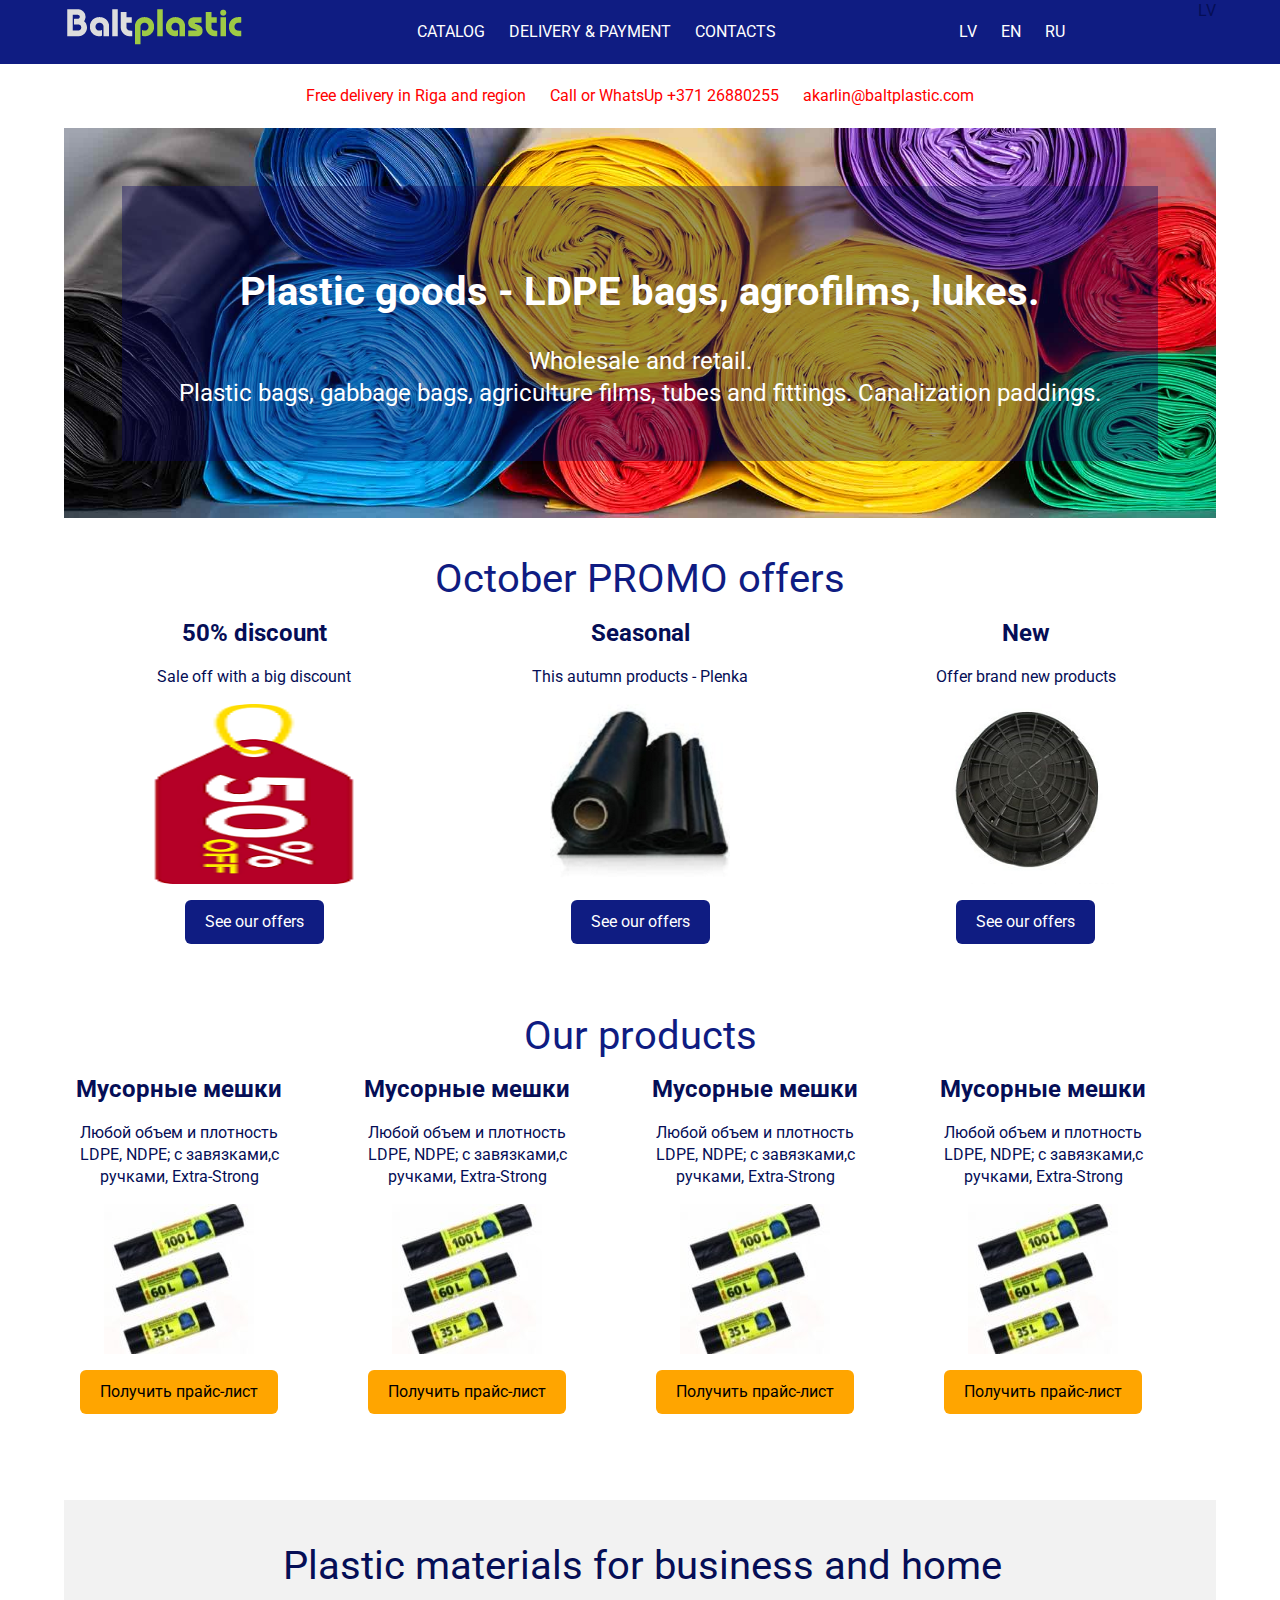
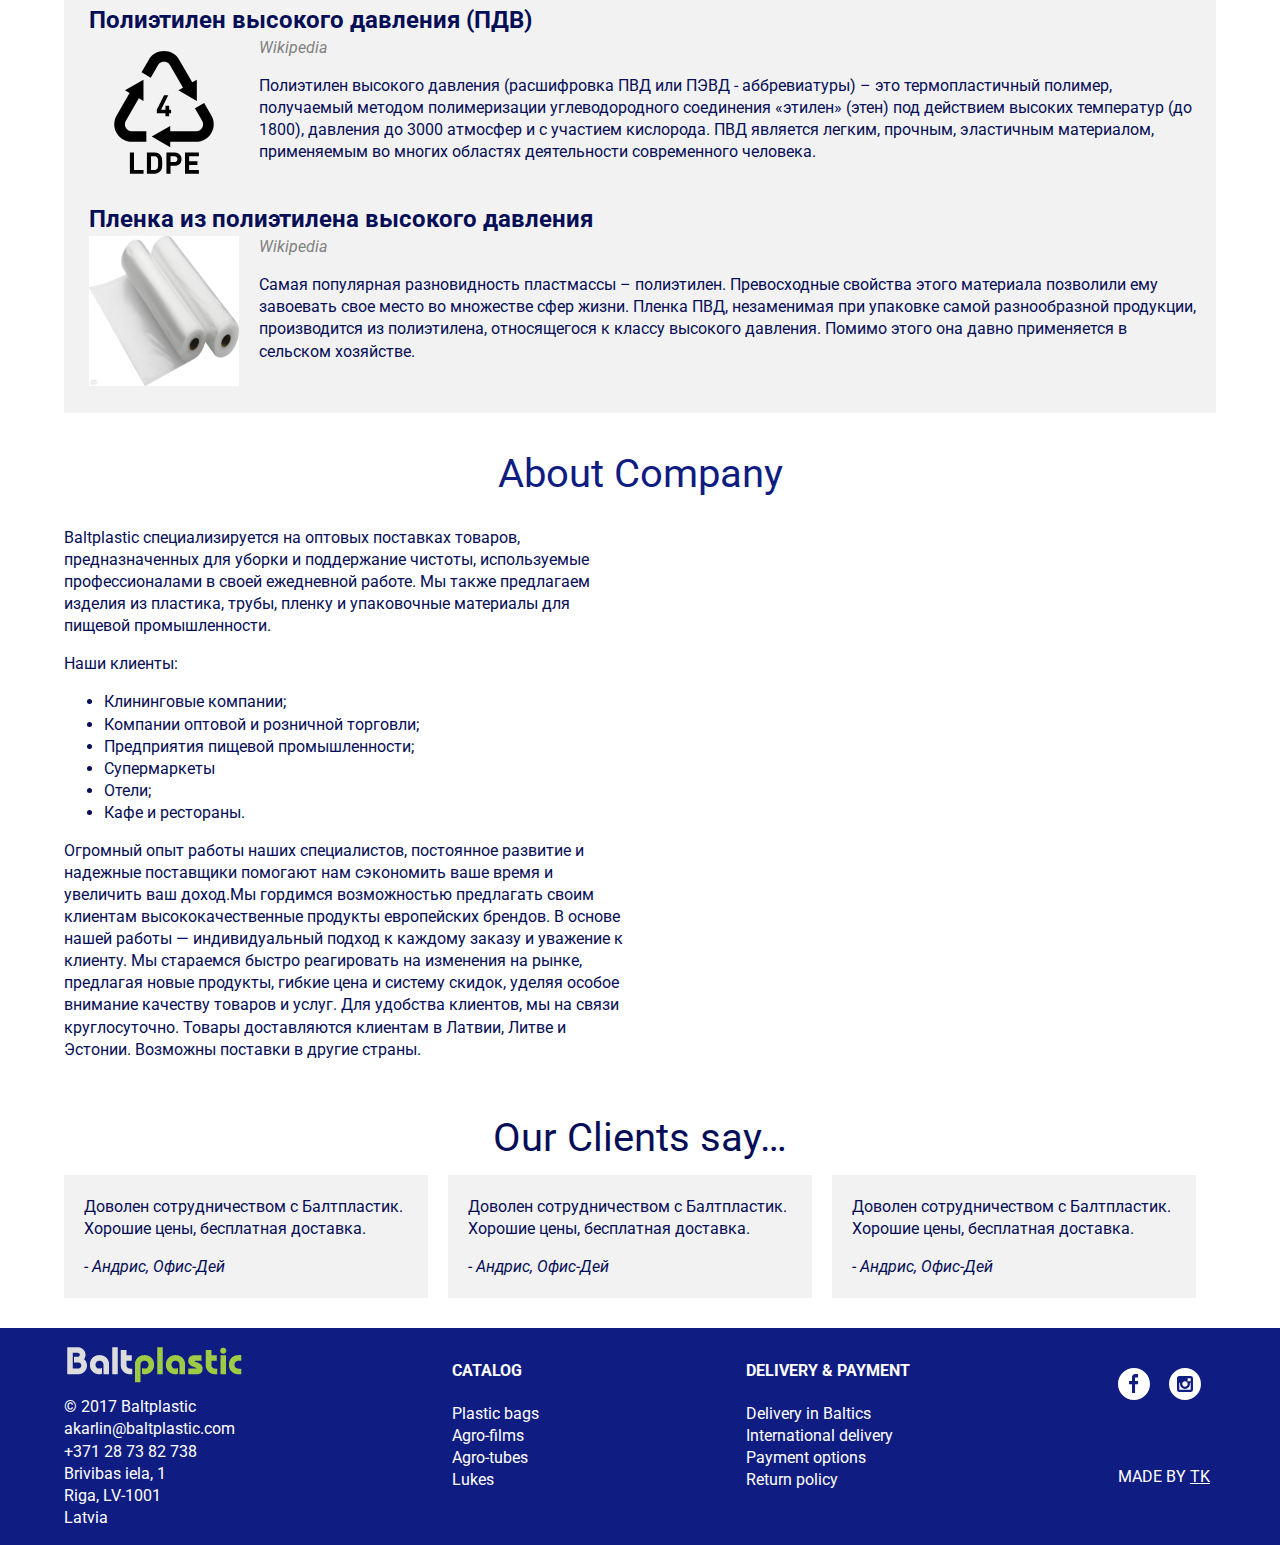
==== commit b4505a37: "Add files via upload" ====
--- a/index.html
+++ b/index.html
@@ -16,19 +16,7 @@
 			</div>
 			<ul class="main-menu">
 				<li><a class="main-menu-link" href="catalog.html">CATALOG</a></li>
-					<ul class="dropdown">
-						<li><a href="#">Plastic bags</a></li>
-						<li><a href="#">Agro-films</a></li>
-						<li><a href="#">Agro-tubes</a></li>
-						<li><a href="#">Lukes</a></li>
-					</ul>
 				<li><a class="main-menu-link" href="terms.html">DELIVERY &#38; PAYMENT</a></li>
-					<ul class="dropdown">
-						<li><a href="#">Delivery in Baltics</a></li>
-						<li><a href="#">International delivery</a></li>
-						<li><a href="#">Payment options</a></li>
-						<li><a href="#">Return policy</a></li>
-					</ul>
 				<li><a class="main-menu-link" href="about.html">CONTACTS</a></li>
 			</ul>
 			<ul class="language-menu">
@@ -36,14 +24,20 @@
 				<li><a href="#">EN</a></li>
 				<li><a href="#">RU</a></li>
 			</ul>
-			<div class="hamburger-menu">HAM</div>
+			<div class="hamburger-menu lng-btn">LV
+				<ul class="dropdown">
+					<li><a href="catalog.html">Latviesu</a></li>
+					<li><a href="#">English</a></li>
+					<li><a href="#">Русский</a></li>
+				</ul>
+			</div>
 		</nav>
 	</header>
 	<main class="container">
 		<div class="announcement">
 			<ul>
 				<li>Free delivery in Riga and region</li>
-				<li> Call or WhatsUp +37126880255</li>
+				<li> Call or WhatsUp +371 26880255</li>
 				<li>akarlin@baltplastic.com</li>
 			</ul>
 		</div>
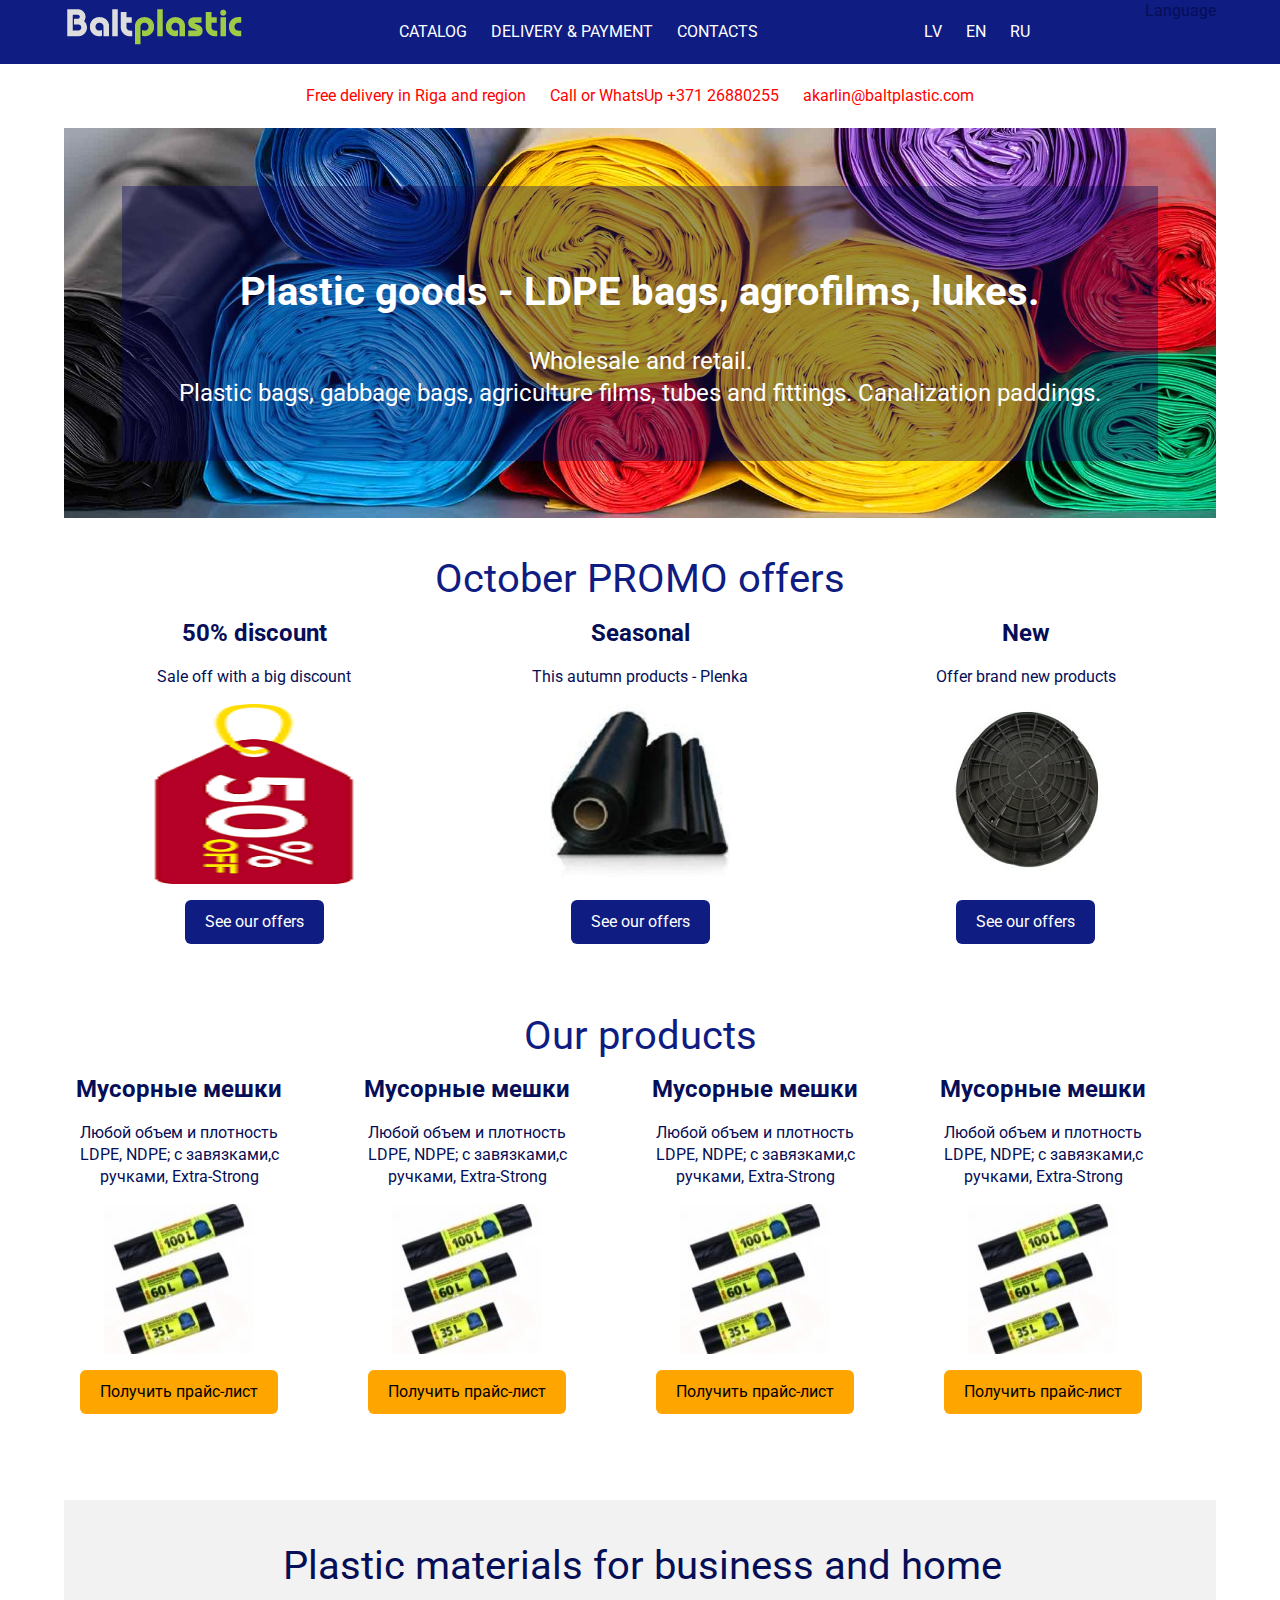
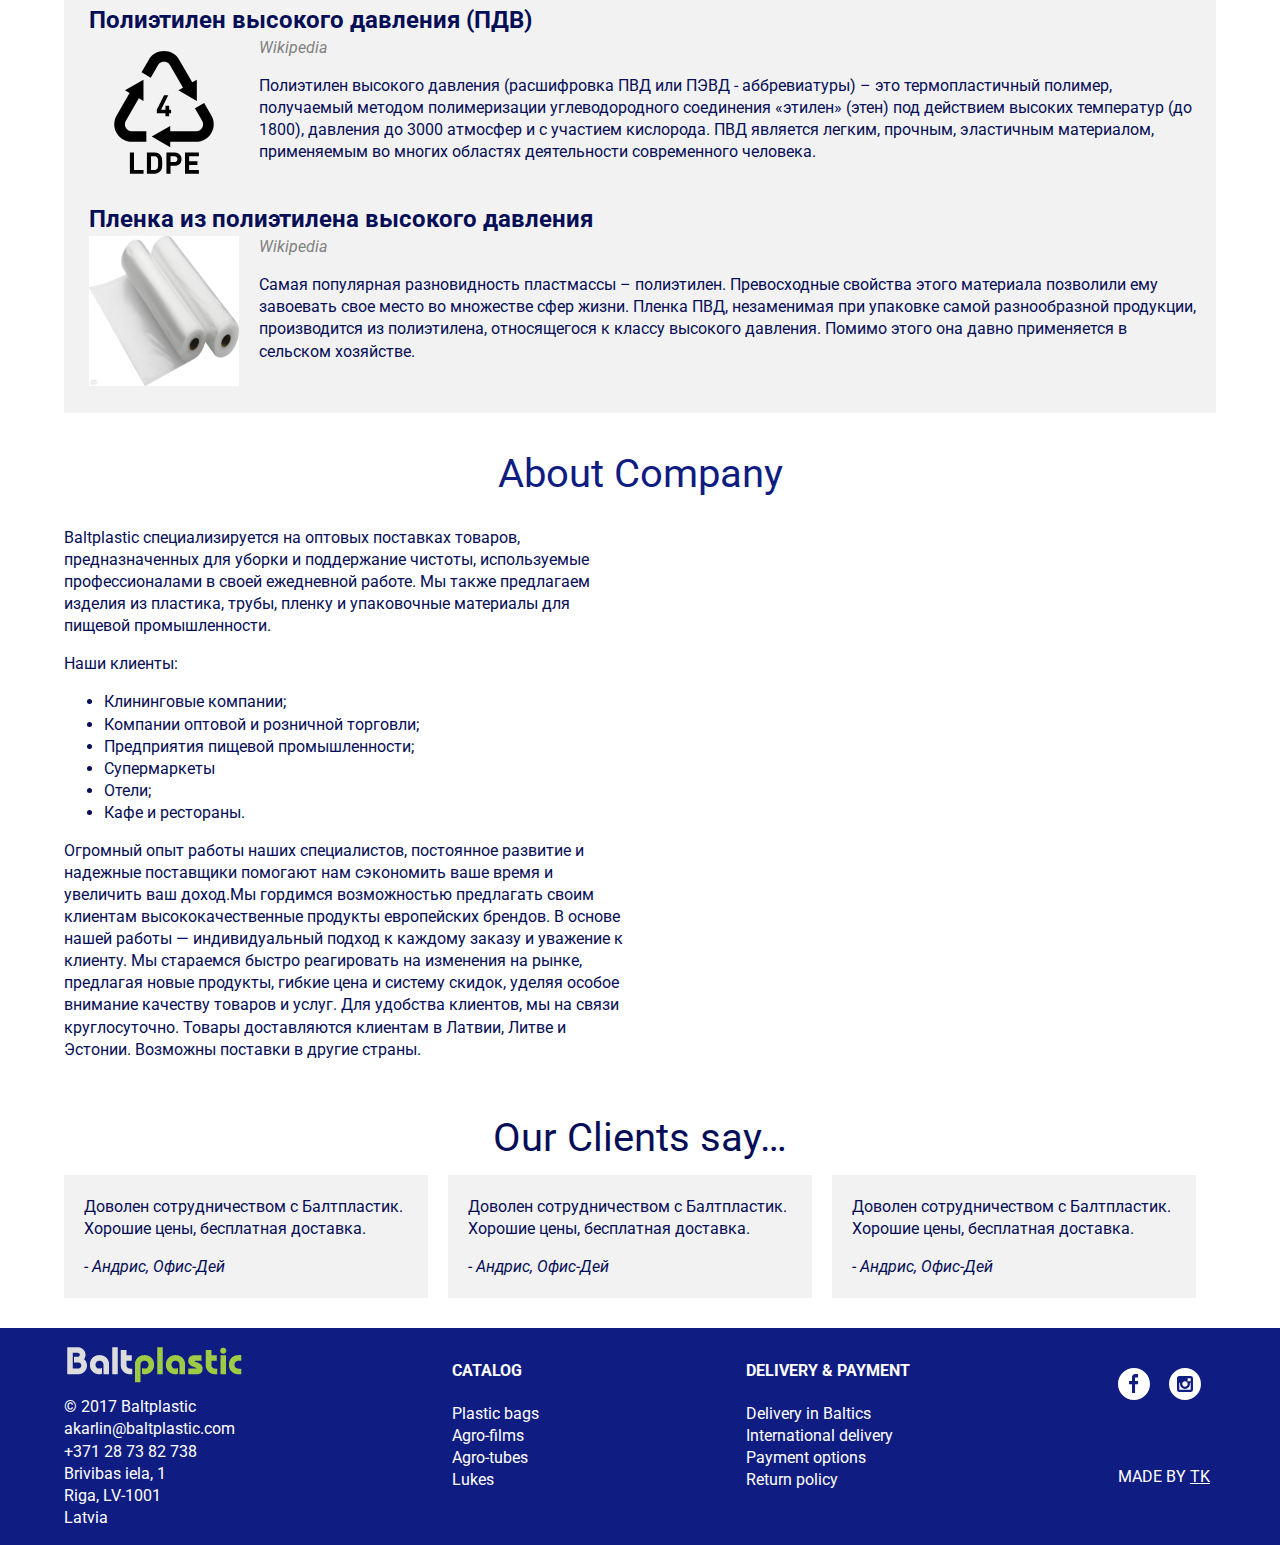
==== commit 362b0fdb: "Add files via upload" ====
--- a/index.html
+++ b/index.html
@@ -24,6 +24,19 @@
 				<li><a href="#">EN</a></li>
 				<li><a href="#">RU</a></li>
 			</ul>
+			<div class="hamburger-menu">
+			<input type="checkbox" id="lng-btn"/>
+			<label for="lng-btn">Language</label>
+			<ul class="list-menu">
+				<li><a href="catalog.html">Latviesu</a></li>
+				<li><a href="#">English</a></li>
+				<li><a href="#">Русский</a></li>
+			</ul>
+		</div>
+
+
+
+			<!--
 			<div class="hamburger-menu lng-btn">LV
 				<ul class="dropdown">
 					<li><a href="catalog.html">Latviesu</a></li>
@@ -31,6 +44,7 @@
 					<li><a href="#">Русский</a></li>
 				</ul>
 			</div>
+		-->
 		</nav>
 	</header>
 	<main class="container">
--- a/css/style.css
+++ b/css/style.css
@@ -81,9 +81,41 @@
 	max-width: 100%;
 }
 
-.dropdown {
-	display: none;
-}
+
+.list-menu {
+ display: none;
+ position: absolute;
+ z-index: 10;
+ width: 50%;
+ top: 40px;
+ right: 0;
+ background-color: white;
+ padding: 20px;
+ text-align: center;
+}
+
+#lng-btn {
+ display: none;
+}
+
+#lng-btn + label + .list-menu {
+ display: none;
+}
+
+#lng-btn:checked + label + .list-menu {
+ display: block;
+}
+
+
+.list-menu a {
+	color: black;
+	text-decoration: underline;
+}
+
+.list-menu li {
+	padding: 10px 0;
+}
+
 
 .main-menu li,
 .announcement li {
@@ -151,6 +183,7 @@
 	display: flex;
 	flex-direction: column;
 	align-items: center;
+	text-align: center;
 }
 
 
@@ -411,6 +444,10 @@
 	display: none;
 }
 
+.our-products {
+	margin-bottom: 0;
+}
+
 }
 
 @media only screen and (min-width: 850px) {
@@ -455,4 +492,8 @@
 	width: 100%;
 }
 
-}
+.our-products {
+	margin-bottom: 0;
+}
+
+}
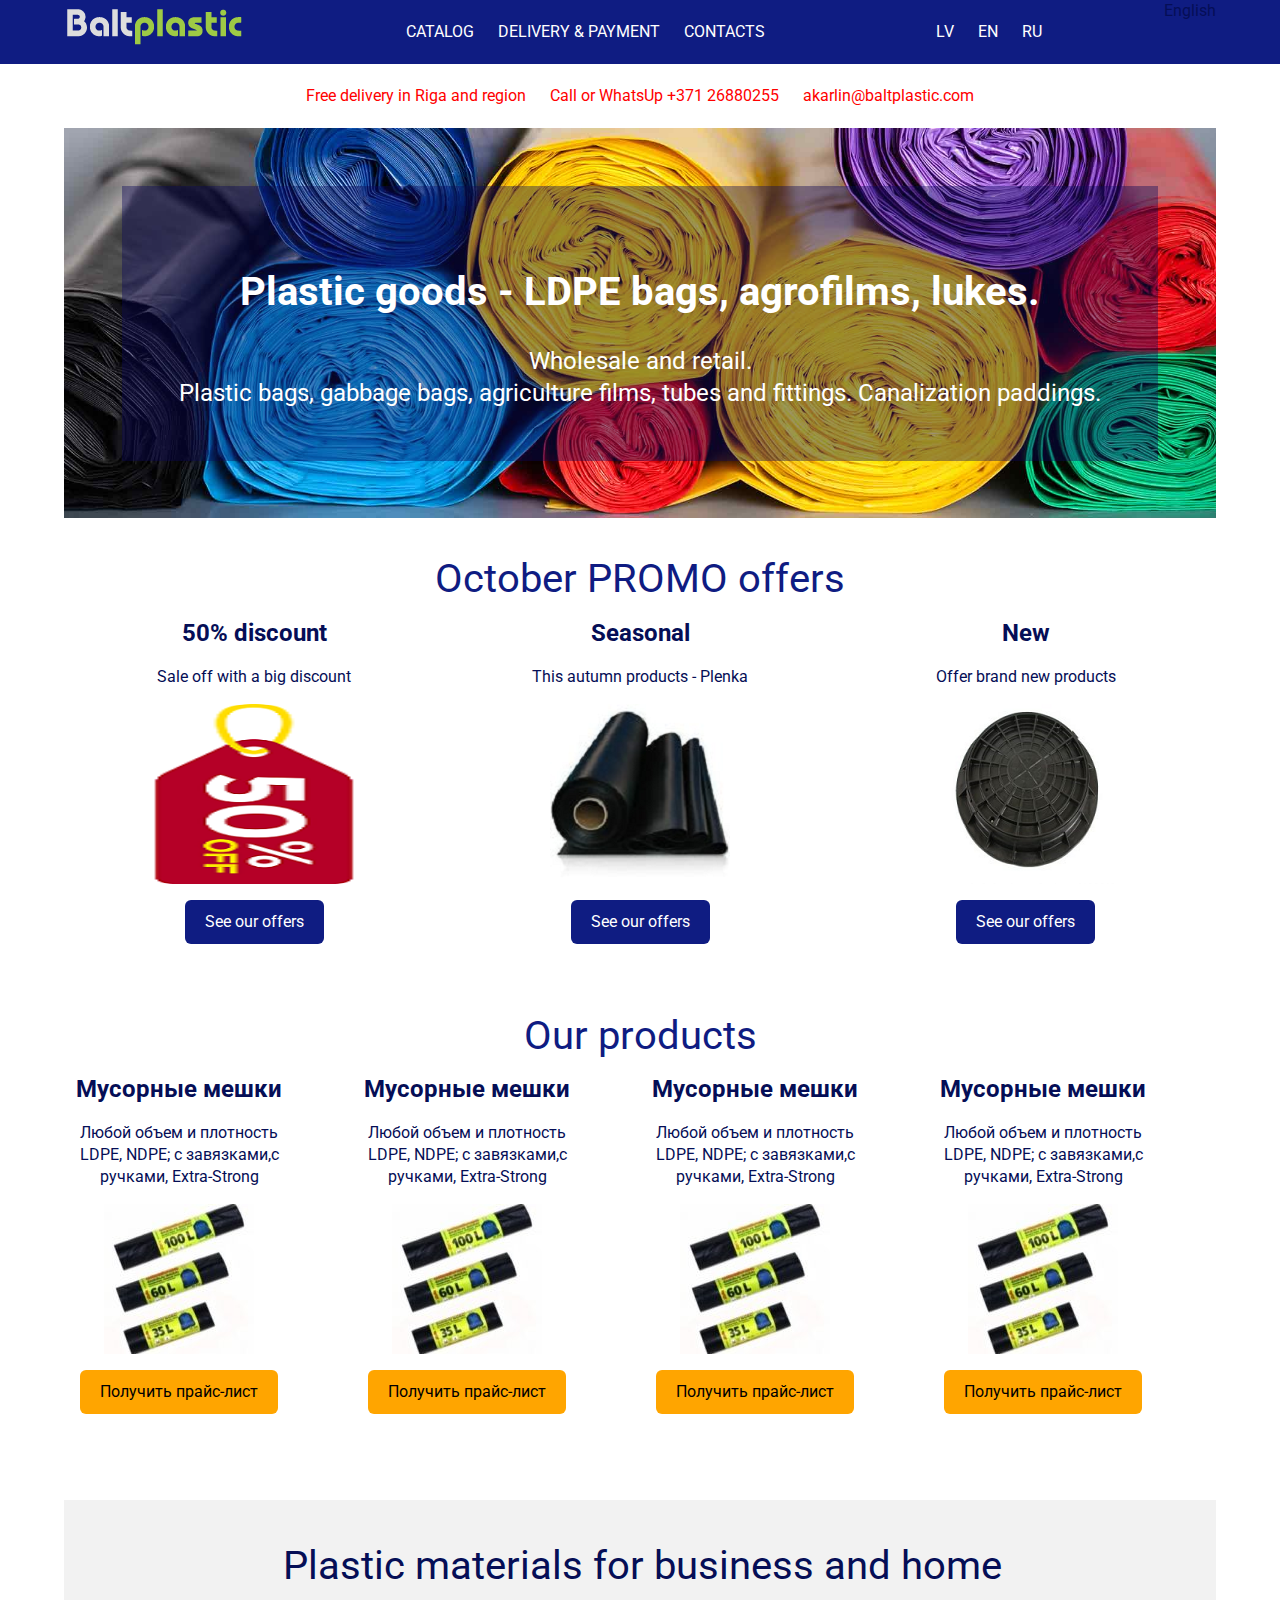
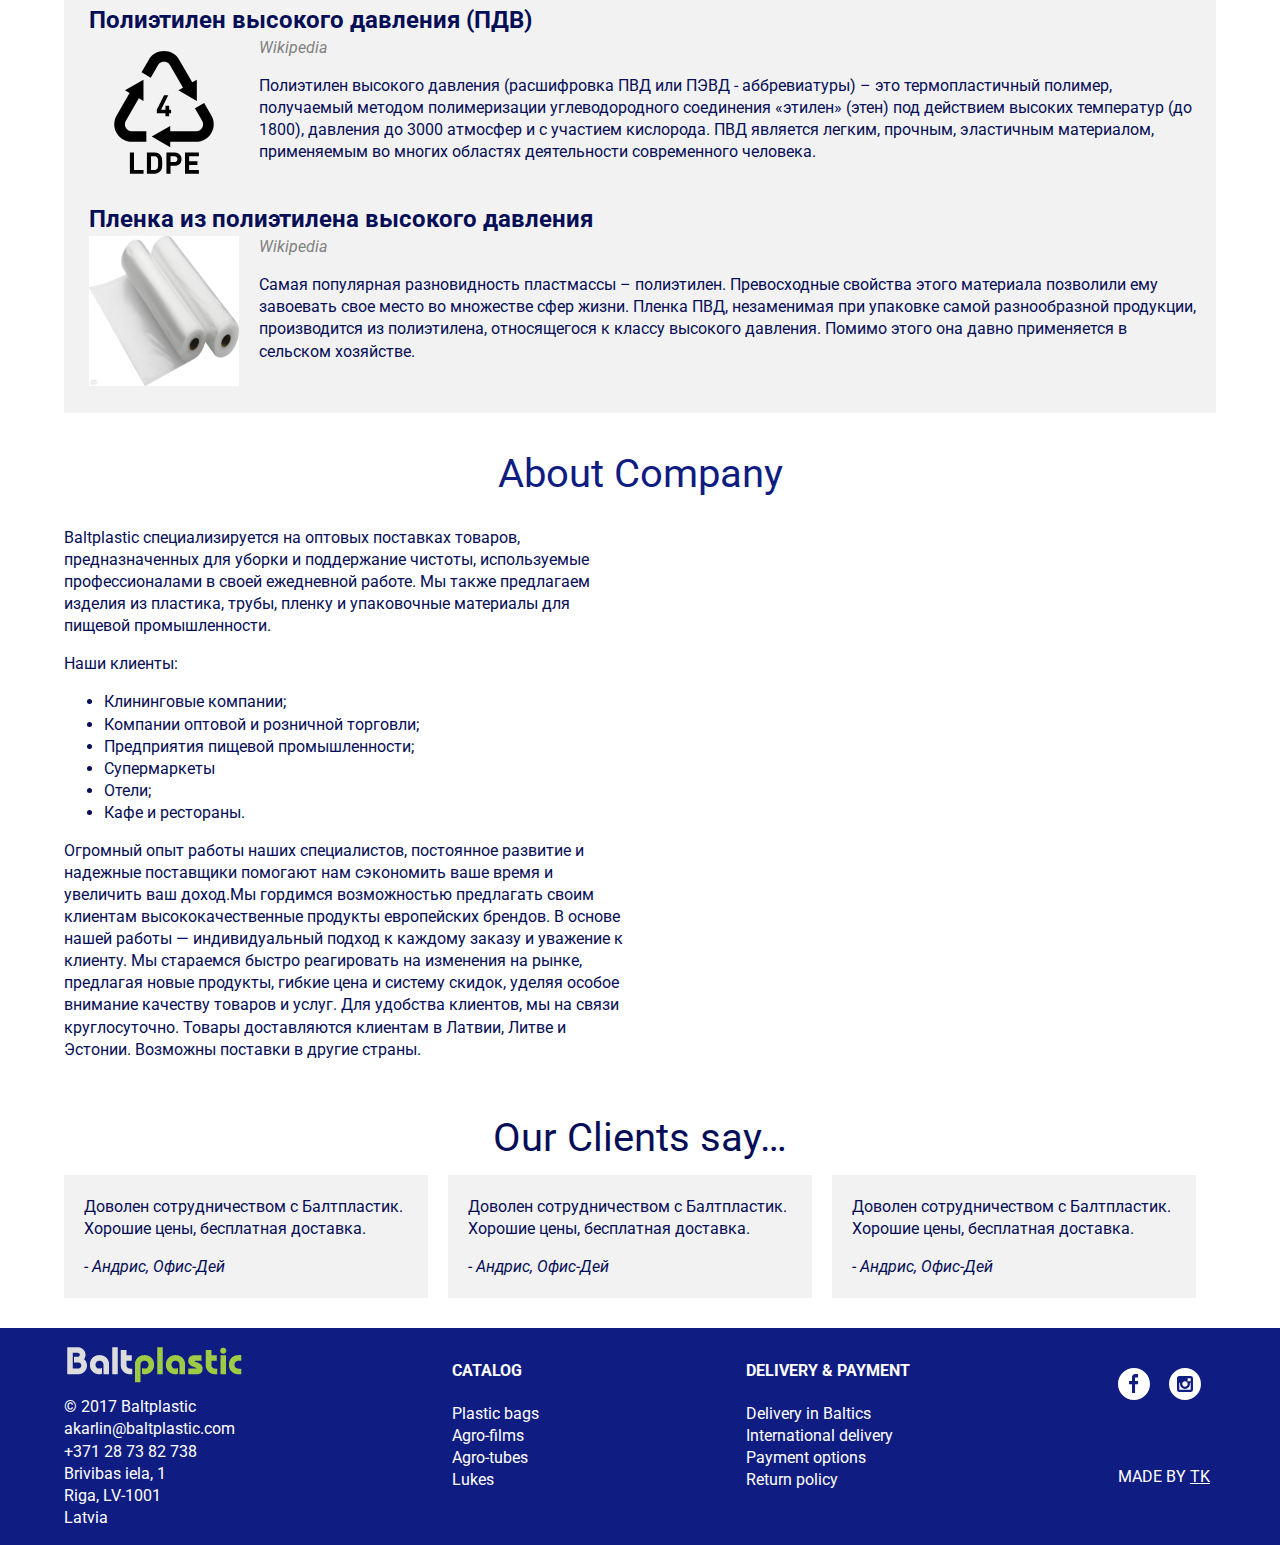
==== commit a00ac72f: "Add files via upload" ====
--- a/index.html
+++ b/index.html
@@ -26,25 +26,13 @@
 			</ul>
 			<div class="hamburger-menu">
 			<input type="checkbox" id="lng-btn"/>
-			<label for="lng-btn">Language</label>
+			<label for="lng-btn">English</label>
 			<ul class="list-menu">
 				<li><a href="catalog.html">Latviesu</a></li>
 				<li><a href="#">English</a></li>
 				<li><a href="#">Русский</a></li>
 			</ul>
 		</div>
-
-
-
-			<!--
-			<div class="hamburger-menu lng-btn">LV
-				<ul class="dropdown">
-					<li><a href="catalog.html">Latviesu</a></li>
-					<li><a href="#">English</a></li>
-					<li><a href="#">Русский</a></li>
-				</ul>
-			</div>
-		-->
 		</nav>
 	</header>
 	<main class="container">
@@ -195,19 +183,19 @@
 		<div class="footer-col desktop">
 			<h4>CATALOG</h4>
 			<ul>
-				<li>Plastic bags</li>
-				<li>Agro-films</li>
-				<li>Agro-tubes</li>
-				<li>Lukes</li>
+				<li><a href="catalog.html">Plastic bags</a></li>
+				<li><a href="plenka">Agro-films</a></li>
+				<li><a href="truby">Agro-tubes</a></li>
+				<li><a href="luki">Lukes</a></li>
 			</ul>
 		</div>
 		<div class="footer-col desktop">
 			<h4>DELIVERY &#38; PAYMENT</h4>
 			<ul>
-				<li>Delivery in Baltics</li>
-				<li>International delivery</li>
-				<li>Payment options</li>
-				<li>Return policy</li>
+				<li><a href="terms.html">Delivery in Baltics</a></li>
+				<li><a href="terms.html">International delivery</a></li>
+				<li><a href="terms.html">Payment options</a></li>
+				<li><a href="terms.html">Return policy</a></li>
 			</ul>
 		</div>
 		<div class="footer-col desktop">
@@ -217,11 +205,10 @@
 		</div>
 		<div class="footer-mobile">
 			<img class="footer-logo" src="img/logo.png" width="180" height="50" alt="Baltplastic logo">
-			<p>Contacts</p>
-			<p>About Us</p>
-			<p>Catalog</p>
-			<p>Delivery & Payment</p>
-			<p>Made by TK</p>
+			<p><a href="about.html">Contacts</a></p>
+			<p><a href="catalog.html">Catalog</a></p>
+			<p><a href="terms.html">Delivery & Payment</a></p>
+			<p class="made">MADE BY <a class="author" href="https://www.linkedin.com/in/tatiana-karlin/">TK</a></p>
 			<a class="button-social facebook" href="#"></a>
 			<a class="button-social instagram" href="#"></a>
 		</div>
--- a/css/style.css
+++ b/css/style.css
@@ -134,6 +134,7 @@
 	display: flex;
 	justify-content: space-around;
 	color: red;
+
 }
 
 .banner {
@@ -256,7 +257,8 @@
 	position: relative;
 }
 
-.map iframe {
+.map iframe,
+.contact-form iframe {
 	width: 100%;
 }
 
@@ -318,11 +320,13 @@
 	text-decoration: underline;
 }
 
-.contact-map-wrapper {
-	display: flex;
-	justify-content: space-between;
-}
-
+.contact-form {
+	width: 50%;
+}
+
+.map-about {
+	width: 100%;
+}
 .promo-wrapper {
 	display: flex;
 	justify-content: space-around;
@@ -331,7 +335,7 @@
 }
 
 .promo-wrapper p {
-	margin: 0;
+	margin: 0 5%;
 	padding: 0;
 	text-align: left;
 }
@@ -431,7 +435,8 @@
 
 .client-review,
 .map,
-.about-company-text {
+.about-company-text,
+.contact-form {
 	width: 100%;
 	margin-bottom: 10px;
 }
@@ -446,6 +451,34 @@
 
 .our-products {
 	margin-bottom: 0;
+}
+
+.promo-wrapper {
+	flex-direction: column;
+	padding: 5%;
+	outline: 1px solid gray;
+}
+
+.order {
+	margin-top: 10px;
+}
+
+.inside-title {
+	margin: 0;
+	font-size: 2em;
+}
+
+.breadcrumbs {
+	flex-direction: column;
+}
+
+.breadcrumbs ul {
+	margin: 0;
+}
+
+.table-responsive {
+	max-width: 100%;
+	overflow: auto;
 }
 
 }
@@ -488,7 +521,8 @@
 	}
 
 .about-company-text,
-.map {
+.map,
+.contact-form {
 	width: 100%;
 }
 
@@ -496,4 +530,9 @@
 	margin-bottom: 0;
 }
 
-}
+.inside-title {
+	margin: 0;
+	font-size: 2em;
+}
+
+}
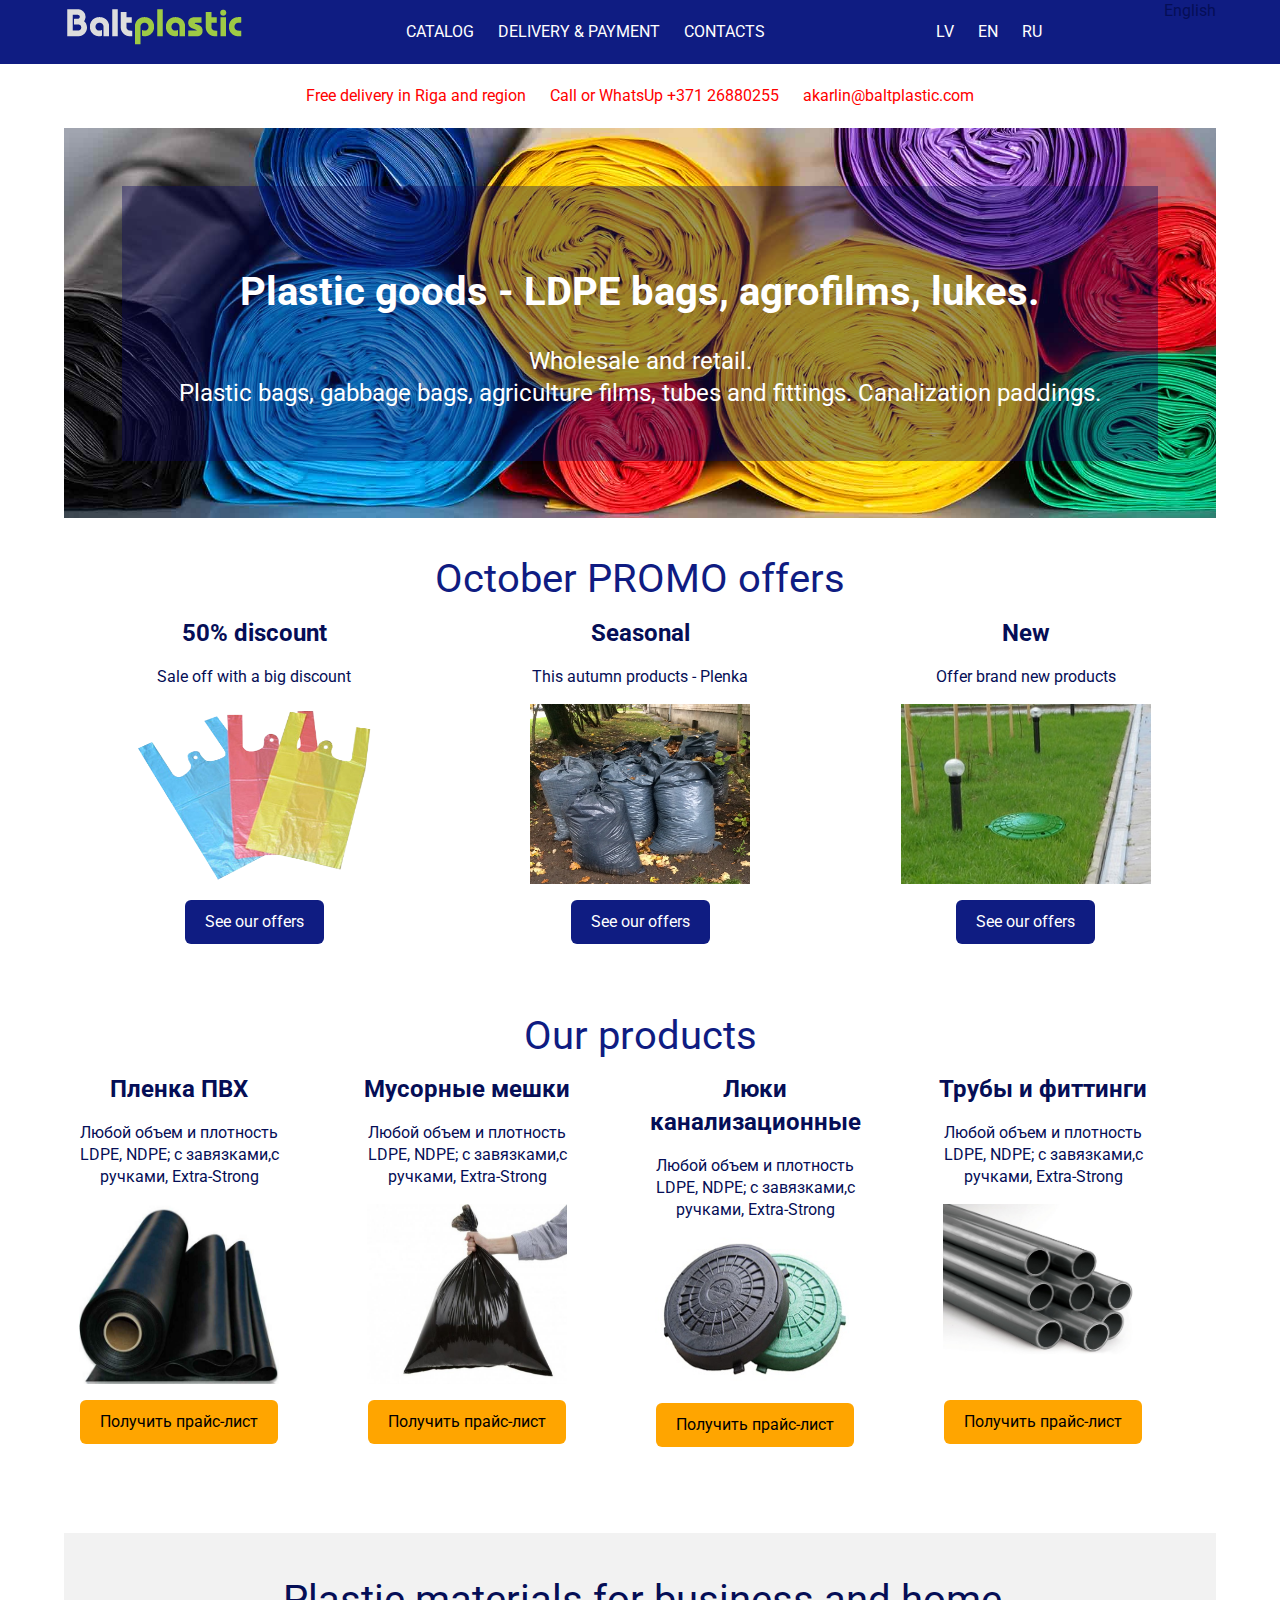
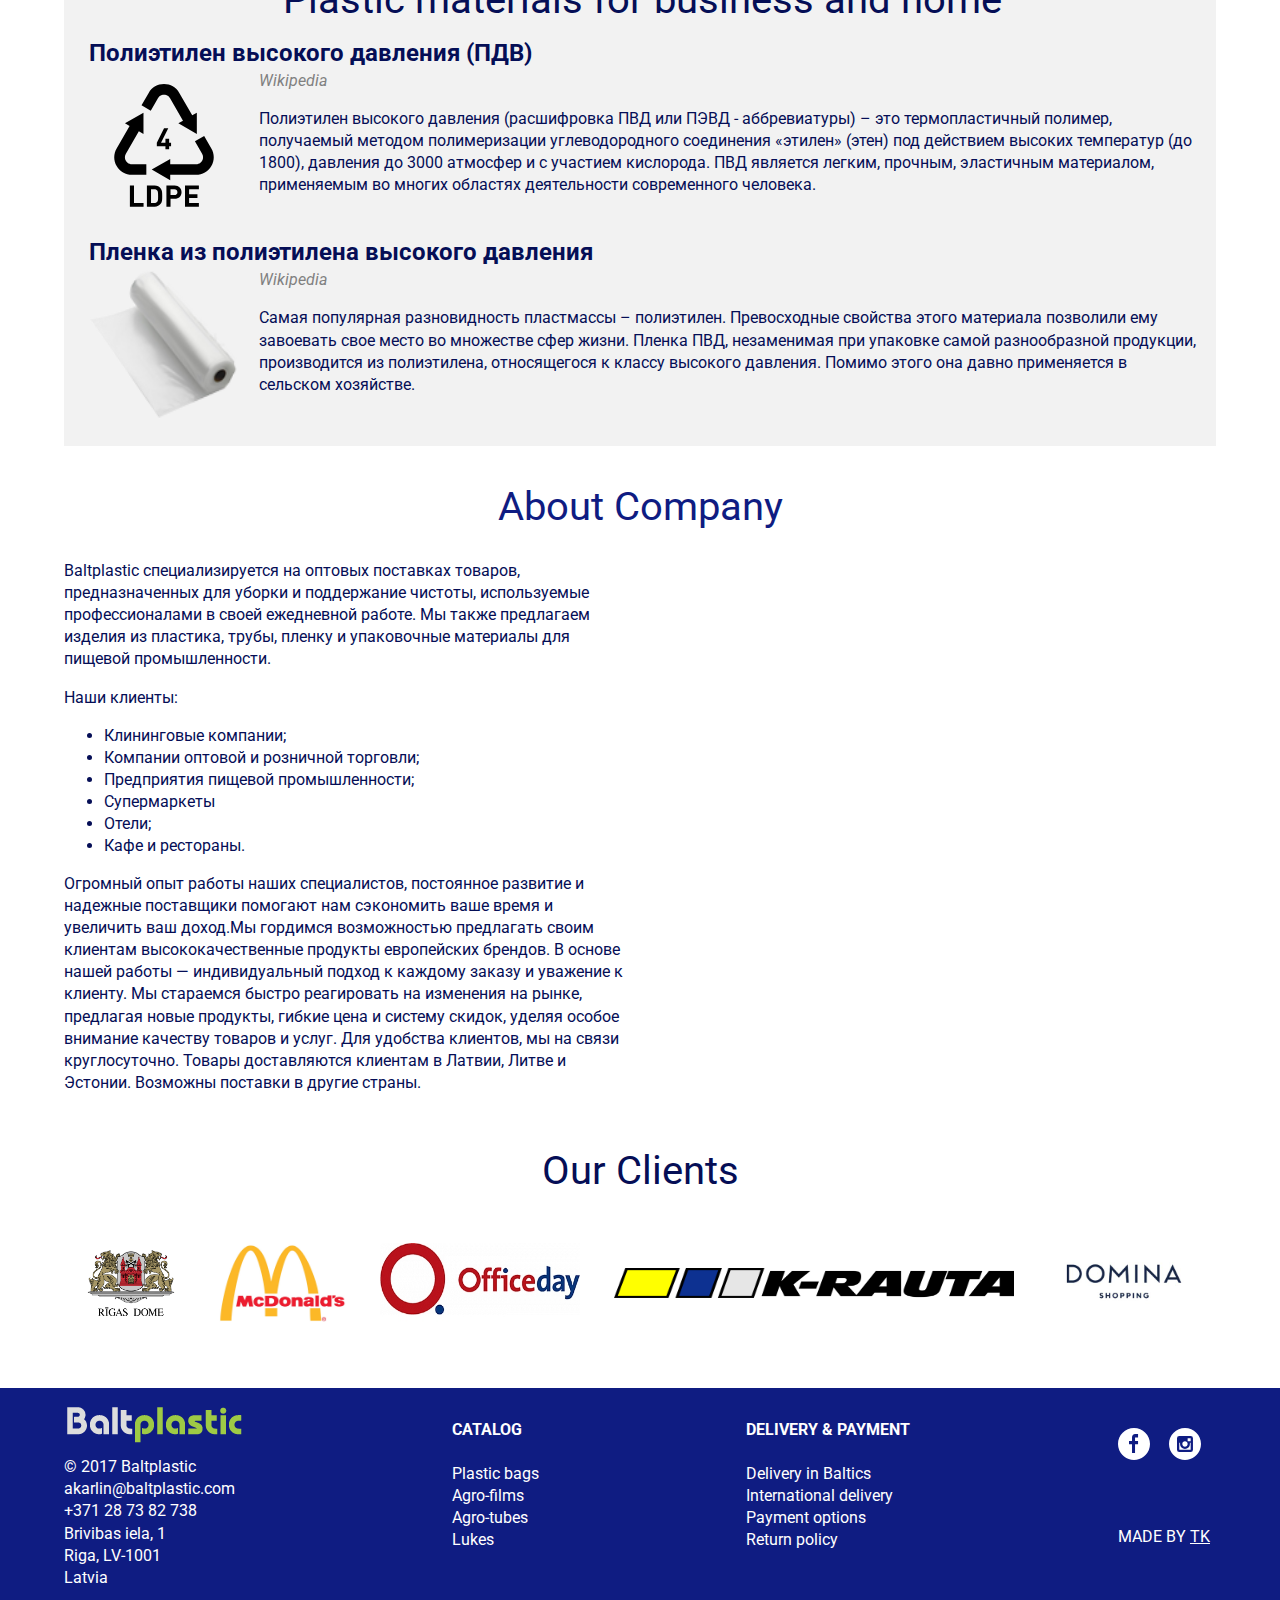
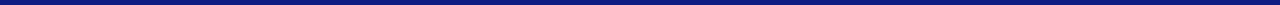
==== commit 647dee88: "Add files via upload" ====
--- a/index.html
+++ b/index.html
@@ -56,19 +56,19 @@
 				<article class="offer">
 					<h3>50% discount</h3>
 					<p>Sale off with a big discount</p>
-					<img src="img/discount.png" width="240" height="180" alt>
+					<img src="img/paket-maika.jpg" width="240" height="180" alt>
 					<p><a class="button" href="promo.html#50%">See our offers</a></p>
 				</article>
 				<article class="offer">
 					<h3>Seasonal</h3>
 					<p>This autumn products - Plenka</p>
-					<img src="img/black-film.png" width="180" height="180" alt>
+					<img src="img/maisi-promo.jpg" width="220" height="180" alt>
 					<p><a class="button" href="promo.html#saleoff">See our offers</a></p>
 				</article>
 				<article class="offer">
 					<h3>New</h3>
 					<p>Offer brand new products</p>
-					<img src="img/luk.png" width="180" height="180" alt>
+					<img src="img/luk-promo.jpg" width="250" height="180" alt>
 					<p><a class="button" href="promo.html#new-pr">See our offers</a></p>
 				</article>
 			</div>
@@ -78,34 +78,34 @@
 			<div class="products">
 				<div class="product-item">
 					<div class="product-text">
+						<h3>Пленка ПВХ</h3>
+						<p>Любой объем и плотность LDPE, NDPE; с завязками,с ручками, Extra-Strong</p>
+					</div>
+					<img src="img/black-film-min.jpg" width="200" height="180" alt>
+					<p><a class="button order inside-catalog" target="_blank" href="https://goo.gl/forms/ezxIG8glcDFkC39t2">Получить прайс-лист</a></p>
+				</div>
+				<div class="product-item">
+					<div class="product-text">
 						<h3>Мусорные мешки</h3>
 						<p>Любой объем и плотность LDPE, NDPE; с завязками,с ручками, Extra-Strong</p>
 					</div>
-					<img src="img/ldpe_2-150x150.jpg" width="150" height="150" alt="Мешки">
-					<p><a class="button order inside-catalog" target="_blank" href="https://goo.gl/forms/ezxIG8glcDFkC39t2">Получить прайс-лист</a></p>
-				</div>
-				<div class="product-item">
-					<div class="product-text">
-						<h3>Мусорные мешки</h3>
-						<p>Любой объем и плотность LDPE, NDPE; с завязками,с ручками, Extra-Strong</p>
-					</div>
-					<img src="img/ldpe_2-150x150.jpg" width="150" height="150" alt="Мешки">
-					<p><a class="button order inside-catalog" target="_blank" href="https://goo.gl/forms/ezxIG8glcDFkC39t2">Получить прайс-лист</a></p>
-				</div>
-				<div class="product-item">
-					<div class="product-text">
-						<h3>Мусорные мешки</h3>
-						<p>Любой объем и плотность LDPE, NDPE; с завязками,с ручками, Extra-Strong</p>
-					</div>
-					<img src="img/ldpe_2-150x150.jpg" width="150" height="150" alt="Мешки">
-					<p><a class="button order inside-catalog" target="_blank" href="https://goo.gl/forms/ezxIG8glcDFkC39t2">Получить прайс-лист</a></p>
-				</div>
-				<div class="product-item">
-					<div class="product-text">
-						<h3>Мусорные мешки</h3>
-						<p>Любой объем и плотность LDPE, NDPE; с завязками,с ручками, Extra-Strong</p>
-					</div>
-					<img src="img/ldpe_2-150x150.jpg" width="150" height="150" alt="Мешки">
+					<img src="img/maisi-2.jpg" width="200" height="180" alt="Мешки">
+					<p><a class="button order inside-catalog" target="_blank" href="https://goo.gl/forms/ezxIG8glcDFkC39t2">Получить прайс-лист</a></p>
+				</div>
+				<div class="product-item">
+					<div class="product-text">
+						<h3>Люки канализационные</h3>
+						<p>Любой объем и плотность LDPE, NDPE; с завязками,с ручками, Extra-Strong</p>
+					</div>
+					<img src="img/luk-green-black.jpeg" width="200" height="150" alt="Мешки">
+					<p><a class="button order inside-catalog" target="_blank" href="https://goo.gl/forms/ezxIG8glcDFkC39t2">Получить прайс-лист</a></p>
+				</div>
+				<div class="product-item">
+					<div class="product-text">
+						<h3>Трубы и фиттинги</h3>
+						<p>Любой объем и плотность LDPE, NDPE; с завязками,с ручками, Extra-Strong</p>
+					</div>
+					<img src="img/truba-pvh.jpeg" width="200" height="180" alt="Мешки">
 					<p><a class="button order inside-catalog" target="_blank" href="https://goo.gl/forms/ezxIG8glcDFkC39t2">Получить прайс-лист</a></p>
 				</div>
 			</div>
@@ -121,7 +121,7 @@
 			<div class="info">
 				<h3 class="info-title">Пленка из полиэтилена высокого давления</h3>
 				<cite><a href="https://en.wikipedia.org/wiki/Plastic_film">Wikipedia</a></cite>
-				<div class="info-img"><img src="img/plenka.jpg" width="150" height="150" alt="Plenka"></div>
+				<div class="info-img"><img src="img/rulon.png" width="150" height="150" alt="Plenka"></div>
 				<p>Самая популярная разновидность пластмассы – полиэтилен. Превосходные свойства этого материала позволили ему завоевать свое место во множестве сфер жизни. Пленка ПВД, незаменимая при упаковке самой разнообразной продукции, производится из полиэтилена, относящегося к классу высокого давления. Помимо этого она давно применяется в сельском хозяйстве.</p>
 			</div>
 		</section>
@@ -152,7 +152,15 @@
 
 		</section>
 		<section class="reviews">
-			<h2 class="section-title">Our Clients say&#8230;</h2>
+			<h2 class="section-title">Our Clients</h2>
+			<div class="clients-logo">
+				<img src="img/rigas-domes.jpg" width="100" height="80" alt>
+				<img src="img/mcdac.jpg" width="130" height="80" alt>
+				<img src="img/office-day.jpg" width="200" height="80" alt>
+				<img src="img/k-rauta.png" width="400" height="30" alt>
+				<img src="img/domina.jpg" width="150" height="150" alt>
+			</div>
+			<!--
 			<div class="reviews-wrapper">
 			<div class="client-review">
 				<p>Доволен сотрудничеством с Балтпластик. Хорошие цены, бесплатная доставка.</p>
@@ -167,6 +175,7 @@
 				<cite>- Андрис, Офис-Дей</cite>
 			</div>
 		</div>
+	-->
 		</section>
 	</main>
 	<footer>
--- a/css/style.css
+++ b/css/style.css
@@ -266,6 +266,12 @@
 	margin-bottom: 30px;
 }
 
+.clients-logo {
+	display: flex;
+	justify-content: space-around;
+	align-items: center;
+}
+
 .reviews-wrapper {
 	display: flex;
 	justify-content: space-between;
@@ -422,12 +428,14 @@
 .promo-offers,
 .products,
 .about-company-wrapper,
-.reviews-wrapper {
+.reviews-wrapper,
+.clients-logo {
 	flex-direction: column;
 }
 
 .offer,
-.product-item  {
+.product-item,
+.logo  {
 	width: 100%;
 	outline: 1px solid gray;
 	margin-bottom: 10px;
@@ -436,7 +444,8 @@
 .client-review,
 .map,
 .about-company-text,
-.contact-form {
+.contact-form,
+.clients-logo {
 	width: 100%;
 	margin-bottom: 10px;
 }
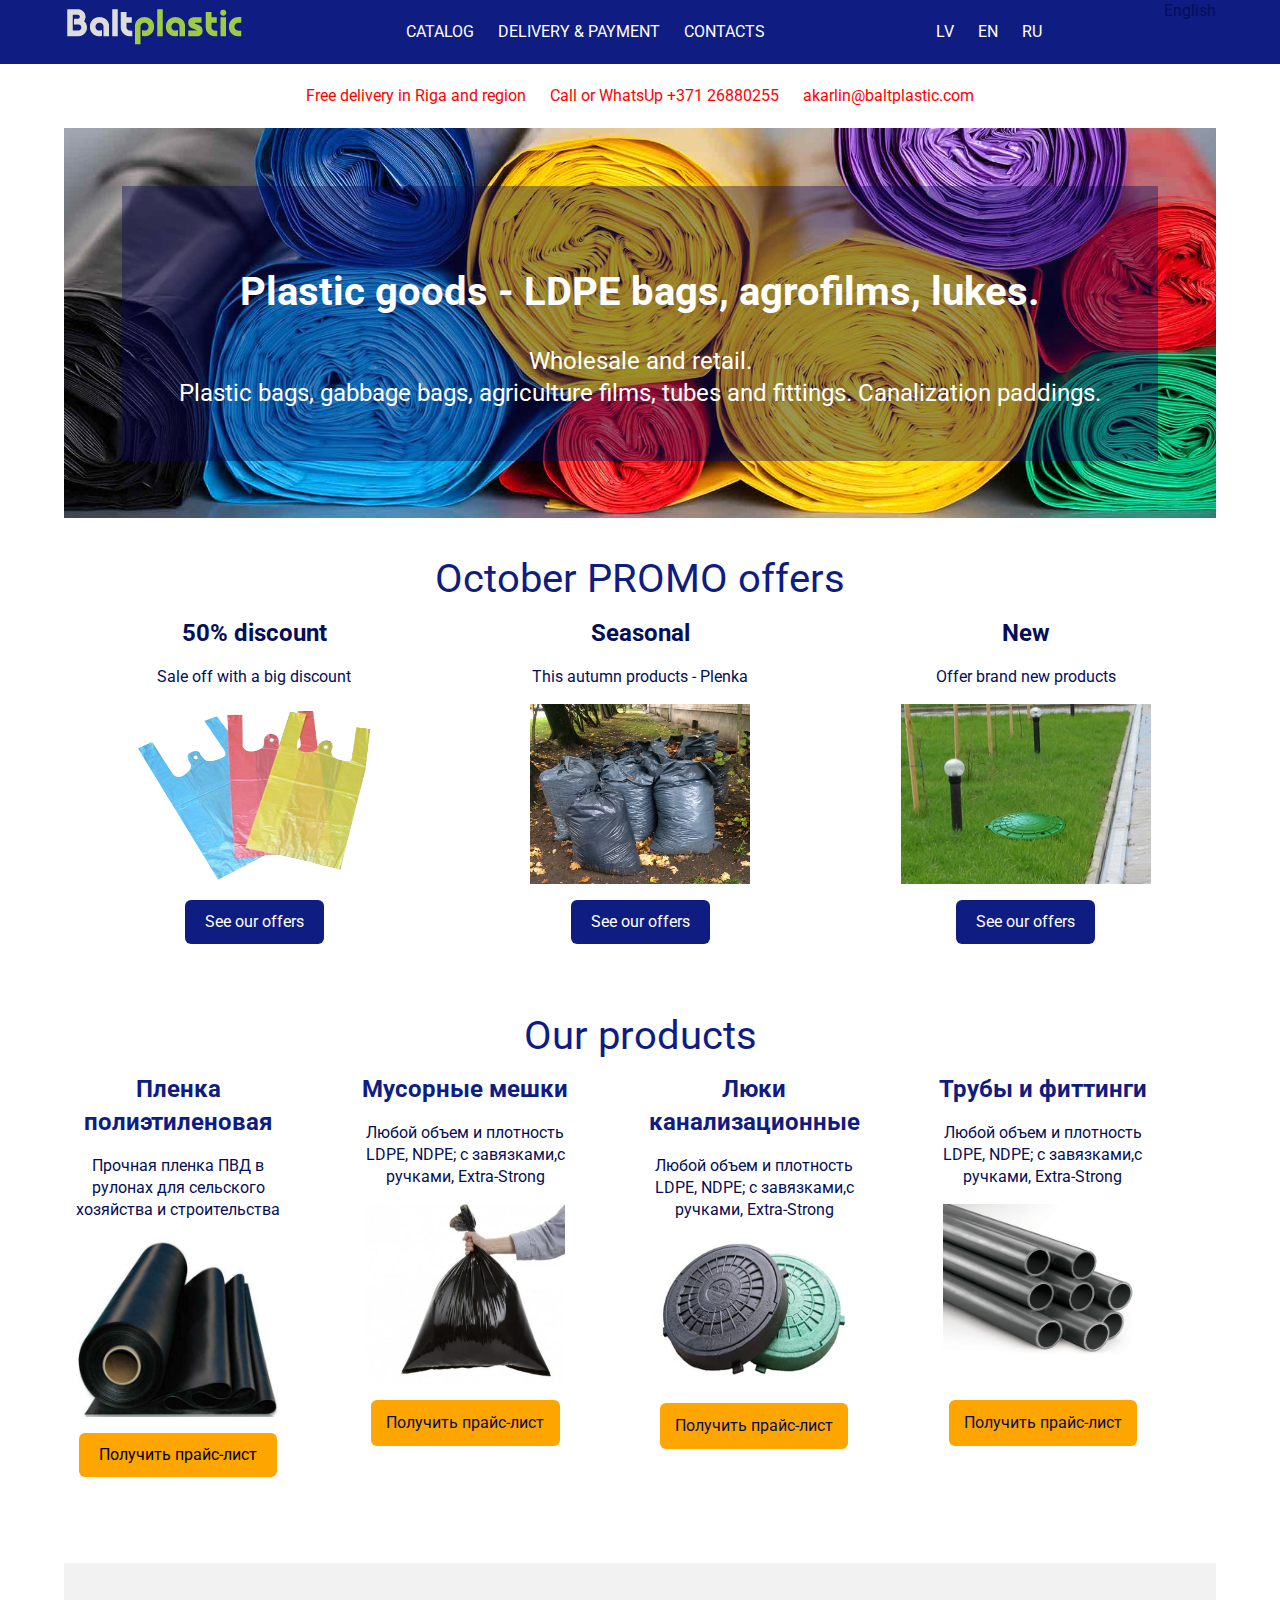
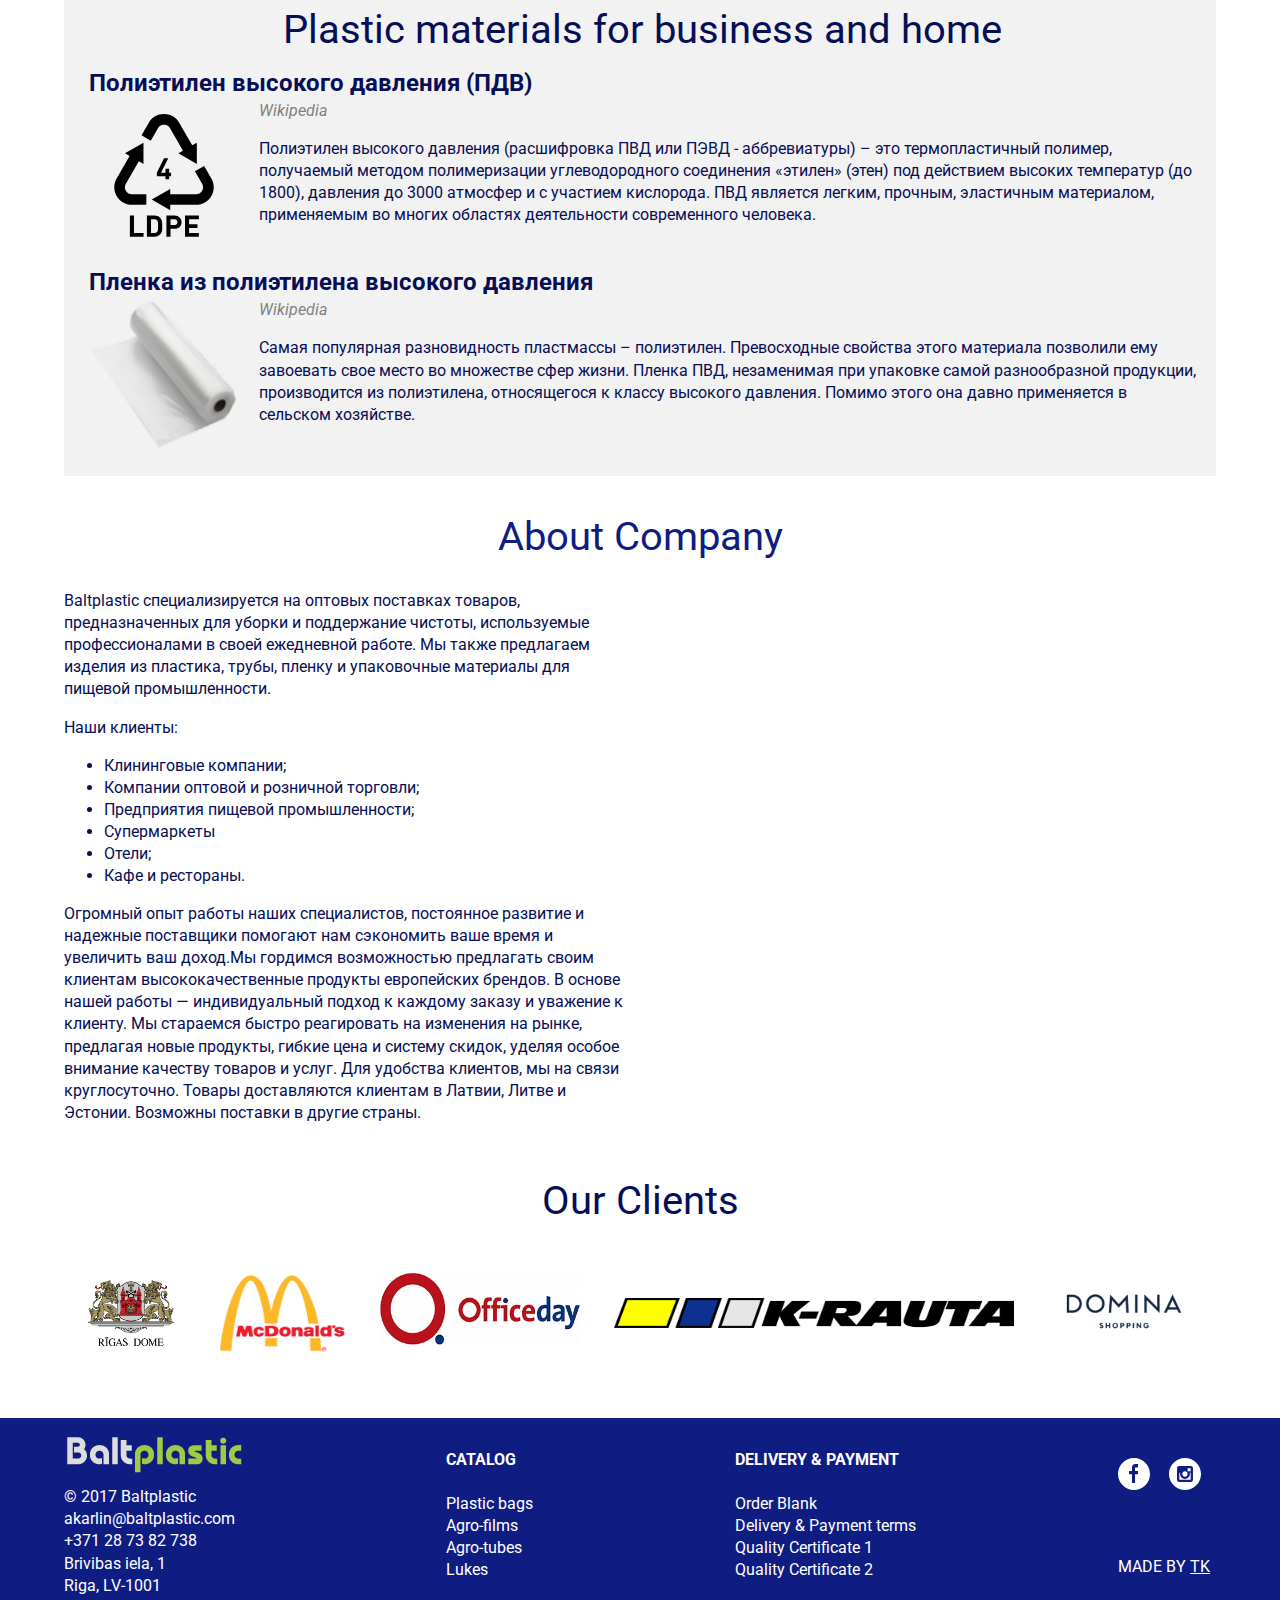
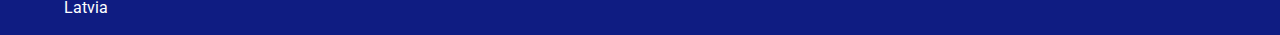
==== commit 2b075fc9: "Add files via upload" ====
--- a/index.html
+++ b/index.html
@@ -4,6 +4,7 @@
 	<meta charset="utf-8">
 	<meta name="viewport" content="width=device-width,initial-scale=1,shrink-to-fit=no">
 	<title>Plastic goods, tubes, packages wholesale</title>
+	<link rel="icon" href="favicon.ico">
 	<link href="css/normalize.css" rel="stylesheet">
 	<link href="css/style.css" rel="stylesheet">
 	<link href="https://fonts.googleapis.com/css?family=Roboto:400,500,700&amp;subset=cyrillic" rel="stylesheet">
@@ -78,15 +79,15 @@
 			<div class="products">
 				<div class="product-item">
 					<div class="product-text">
-						<h3>Пленка ПВХ</h3>
-						<p>Любой объем и плотность LDPE, NDPE; с завязками,с ручками, Extra-Strong</p>
+						<h3><a href="plenka.html">Пленка полиэтиленовая</a></h3>
+						<p>Прочная пленка ПВД в рулонах для сельского хозяйства и строительства</p>
 					</div>
 					<img src="img/black-film-min.jpg" width="200" height="180" alt>
-					<p><a class="button order inside-catalog" target="_blank" href="https://goo.gl/forms/ezxIG8glcDFkC39t2">Получить прайс-лист</a></p>
-				</div>
-				<div class="product-item">
-					<div class="product-text">
-						<h3>Мусорные мешки</h3>
+					<p class="product"><a class="button order inside-catalog" target="_blank" href="https://goo.gl/forms/ezxIG8glcDFkC39t2">Получить прайс-лист</a></p>
+				</div>
+				<div class="product-item">
+					<div class="product-text">
+						<h3><a href="catalog.html">Мусорные мешки</a></h3>
 						<p>Любой объем и плотность LDPE, NDPE; с завязками,с ручками, Extra-Strong</p>
 					</div>
 					<img src="img/maisi-2.jpg" width="200" height="180" alt="Мешки">
@@ -94,7 +95,7 @@
 				</div>
 				<div class="product-item">
 					<div class="product-text">
-						<h3>Люки канализационные</h3>
+						<h3><a href="luki.html">Люки канализационные</a></h3>
 						<p>Любой объем и плотность LDPE, NDPE; с завязками,с ручками, Extra-Strong</p>
 					</div>
 					<img src="img/luk-green-black.jpeg" width="200" height="150" alt="Мешки">
@@ -102,7 +103,7 @@
 				</div>
 				<div class="product-item">
 					<div class="product-text">
-						<h3>Трубы и фиттинги</h3>
+						<h3><a href="truby.html">Трубы и фиттинги</a></h3>
 						<p>Любой объем и плотность LDPE, NDPE; с завязками,с ручками, Extra-Strong</p>
 					</div>
 					<img src="img/truba-pvh.jpeg" width="200" height="180" alt="Мешки">
@@ -193,18 +194,18 @@
 			<h4>CATALOG</h4>
 			<ul>
 				<li><a href="catalog.html">Plastic bags</a></li>
-				<li><a href="plenka">Agro-films</a></li>
-				<li><a href="truby">Agro-tubes</a></li>
-				<li><a href="luki">Lukes</a></li>
+				<li><a href="plenka.html">Agro-films</a></li>
+				<li><a href="truby.html">Agro-tubes</a></li>
+				<li><a href="luki.html">Lukes</a></li>
 			</ul>
 		</div>
 		<div class="footer-col desktop">
 			<h4>DELIVERY &#38; PAYMENT</h4>
 			<ul>
-				<li><a href="terms.html">Delivery in Baltics</a></li>
-				<li><a href="terms.html">International delivery</a></li>
-				<li><a href="terms.html">Payment options</a></li>
-				<li><a href="terms.html">Return policy</a></li>
+				<li><a href="img/order-blank.xlsx">Order Blank</a></li>
+				<li><a href="terms.html">Delivery &#38; Payment terms</a></li>
+				<li><a href="img/certificate.pdf" target="_blank">Quality Certificate 1</a></li>
+				<li><a href="img/certificate.pdf" target="_blank">Quality Certificate 2</a></li>
 			</ul>
 		</div>
 		<div class="footer-col desktop">
@@ -216,7 +217,7 @@
 			<img class="footer-logo" src="img/logo.png" width="180" height="50" alt="Baltplastic logo">
 			<p><a href="about.html">Contacts</a></p>
 			<p><a href="catalog.html">Catalog</a></p>
-			<p><a href="terms.html">Delivery & Payment</a></p>
+			<p><a href="terms.html">Delivery &#38; Payment</a></p>
 			<p class="made">MADE BY <a class="author" href="https://www.linkedin.com/in/tatiana-karlin/">TK</a></p>
 			<a class="button-social facebook" href="#"></a>
 			<a class="button-social instagram" href="#"></a>
--- a/css/style.css
+++ b/css/style.css
@@ -217,7 +217,7 @@
 	text-align: center;
 }
 
-.product-item a {
+.product a {
 	color: black;
 	background-color: orange;
 	padding: 10px 20px;
@@ -336,8 +336,13 @@
 .promo-wrapper {
 	display: flex;
 	justify-content: space-around;
+	flex-direction: column;
 	align-items: center;
 	margin-bottom: 30px;
+}
+
+.photo {
+	float: left
 }
 
 .promo-wrapper p {
@@ -393,10 +398,16 @@
 	margin-bottom: 20px;
 }
 
+.table-wrapper {
+	display: flex;
+	flex-direction: column;
+	justify-content: space-between;
+	align-items: center;
+}
+
 .inside-page {
-	text-align: center;
 	margin-bottom: 30px;
-}
+	}
 
 .modal {
 	width: 100%;
@@ -490,6 +501,16 @@
 	overflow: auto;
 }
 
+.inside-responsive {
+	display: flex;
+	flex-direction: column;
+	align-items: center;
+}
+
+.inside-responsive .promo-wrapper {
+	outline: none;
+}
+
 }
 
 @media only screen and (min-width: 850px) {
